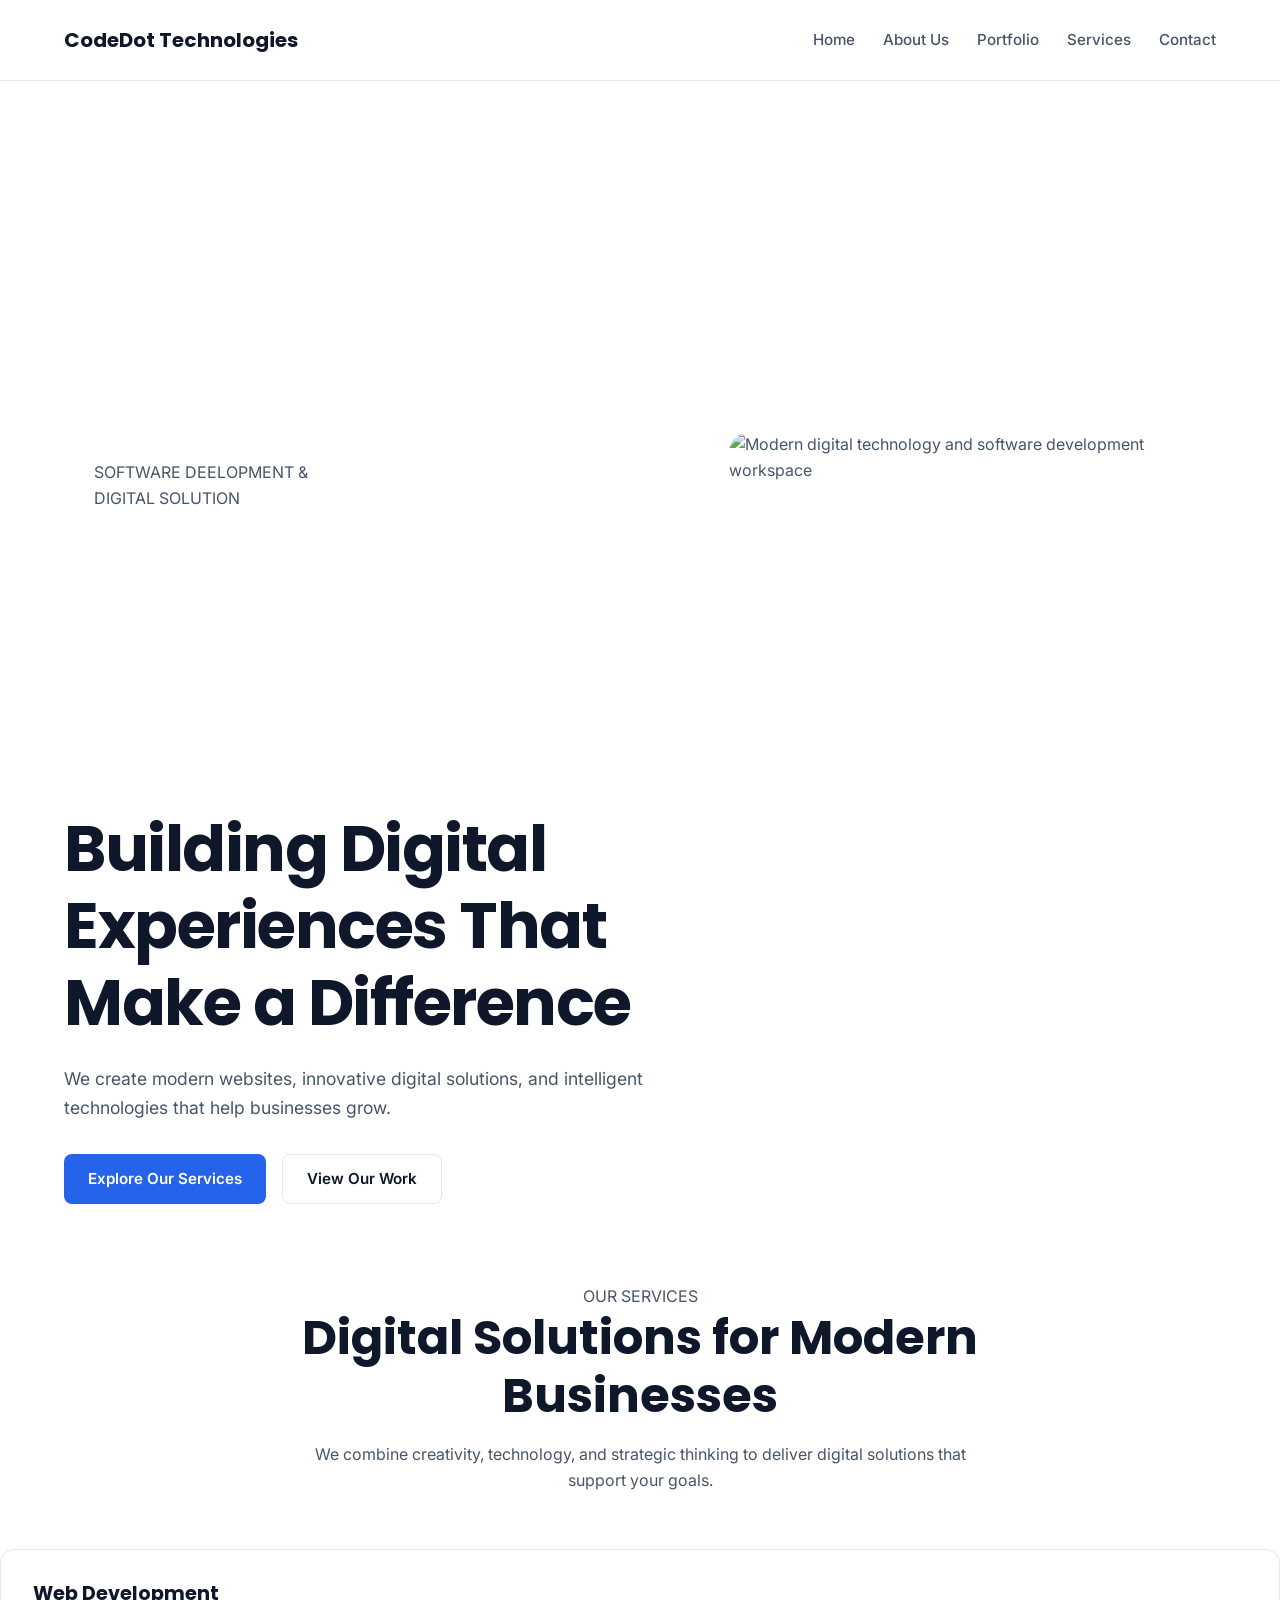
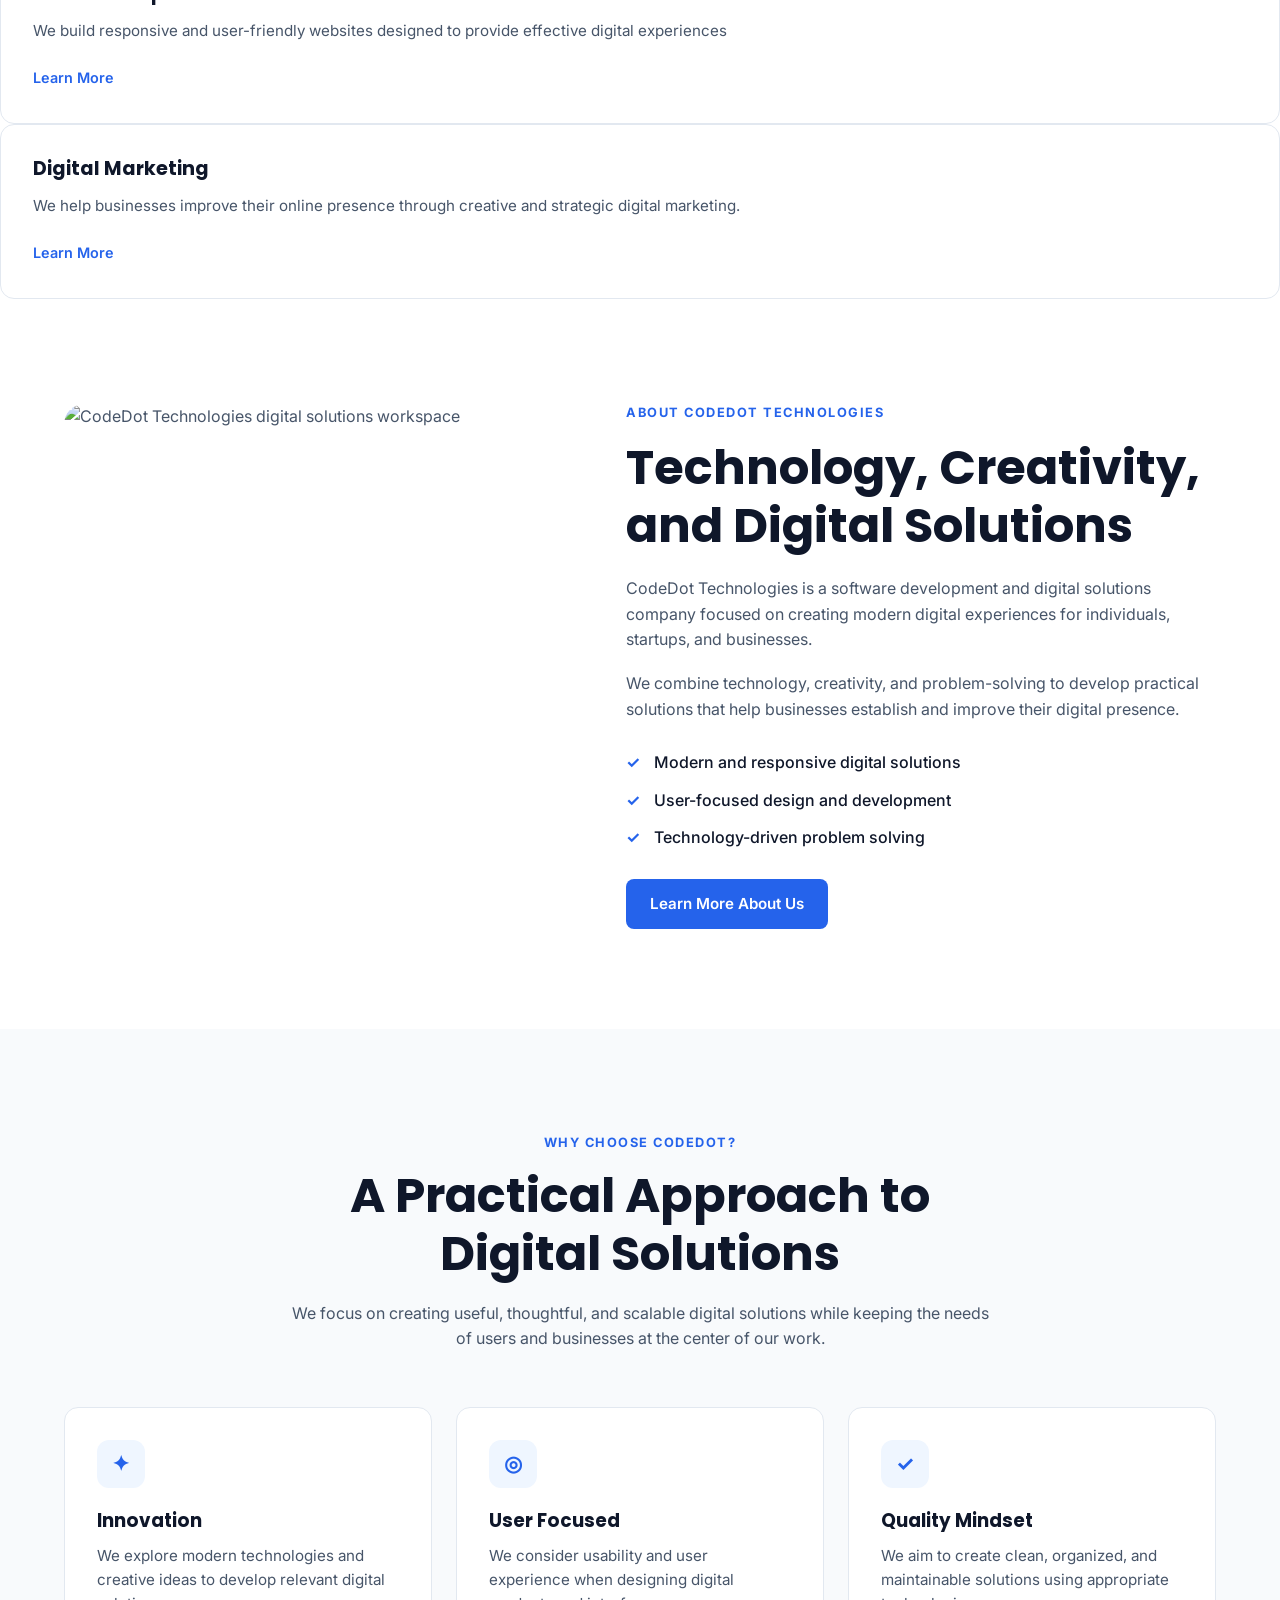
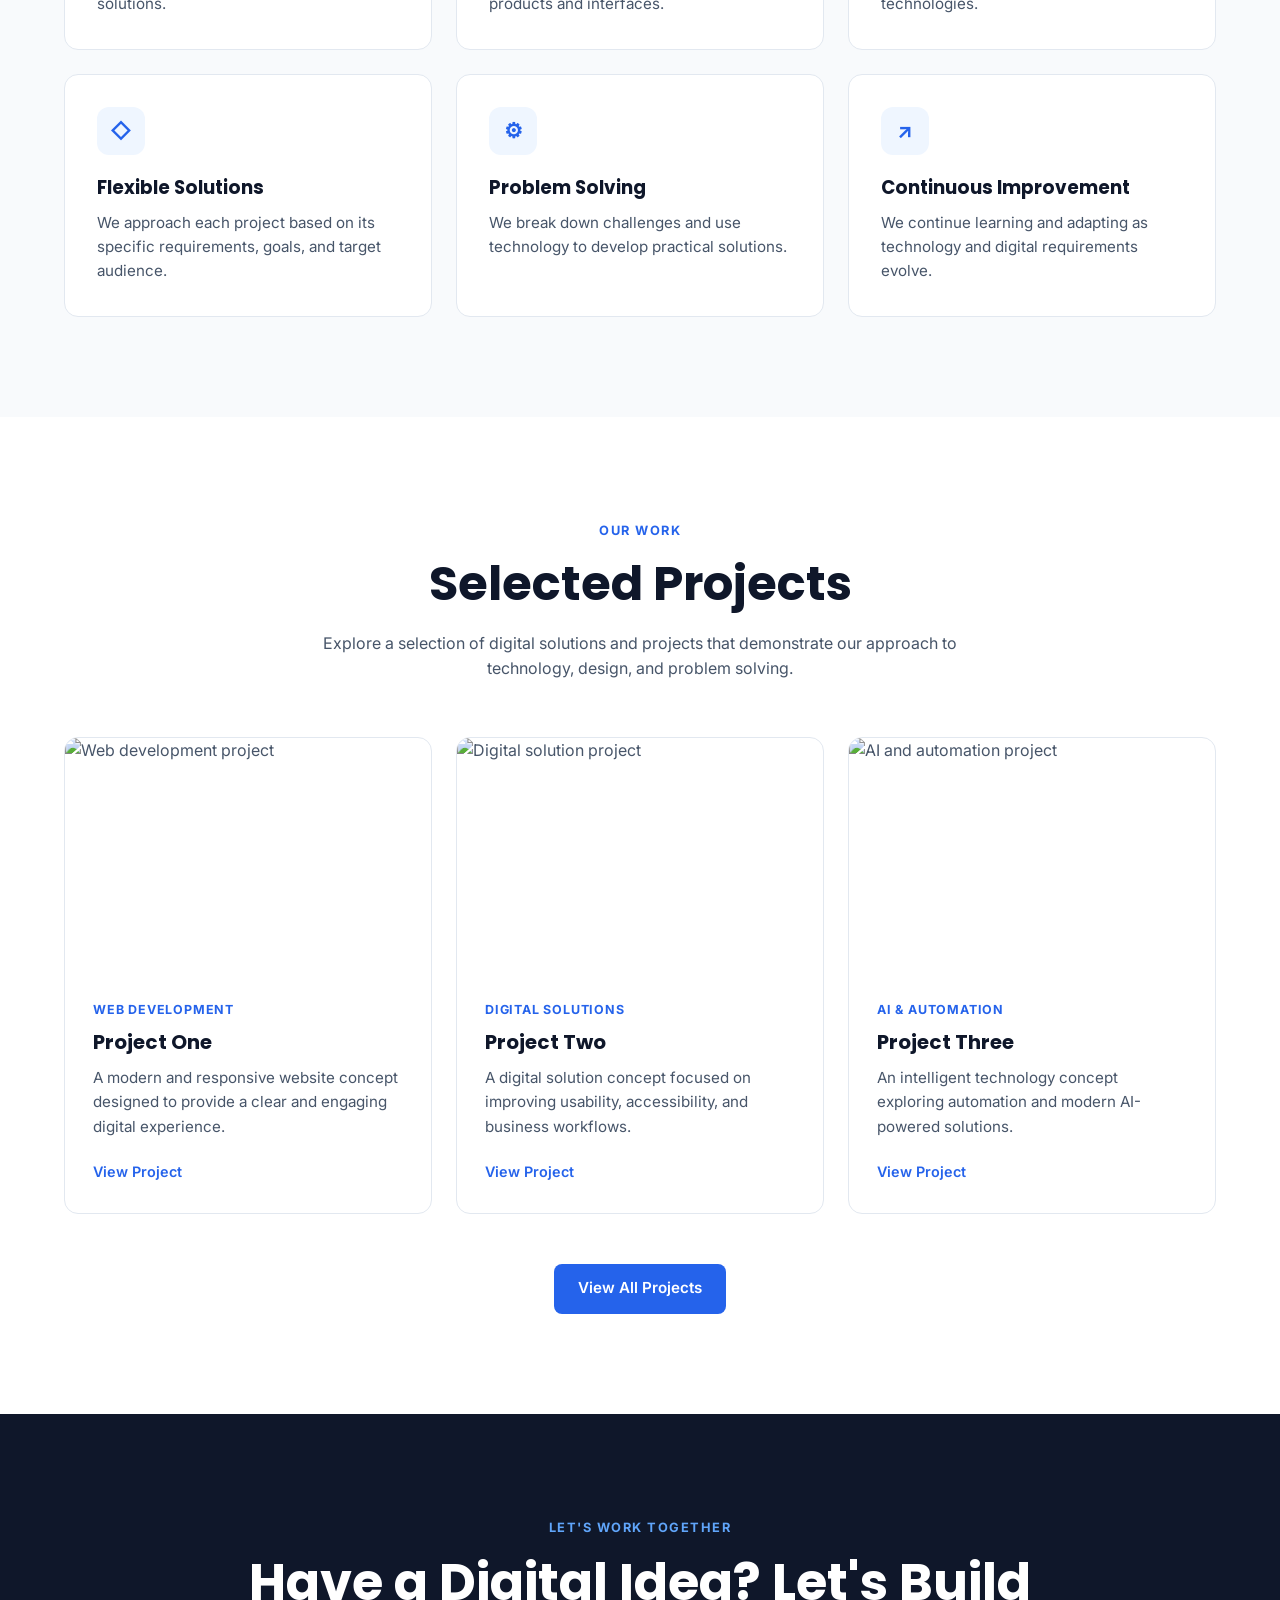
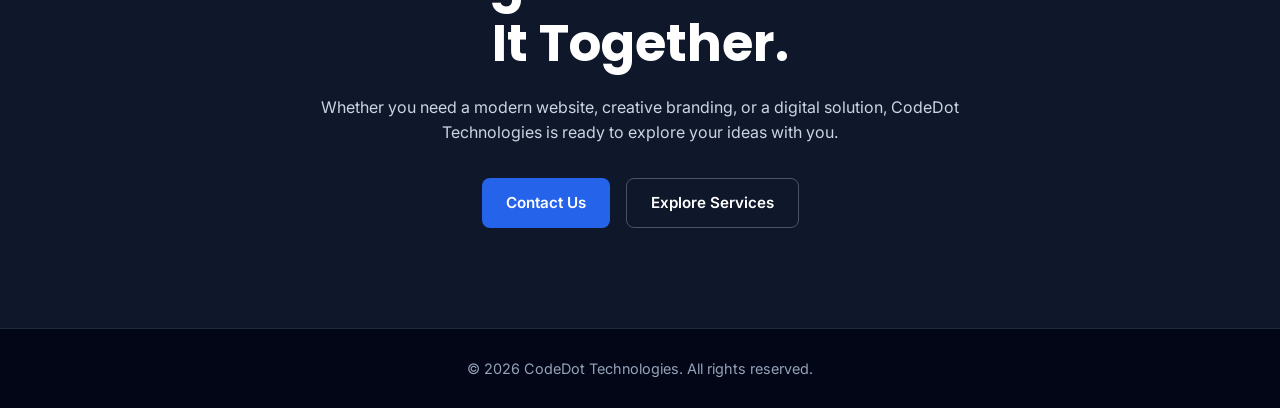
==== index.html @ c4720492 "Initial commit" ====
<!DOCTYPE html>
<html lang="en">
<head>
    <meta charset="UTF-8">
    <meta name="viewport" content="width=device-width, initial-scale=1.0">
    <title>CodeDot Technologies</title>

    <link rel="preconnect" href="https://fonts.googleapis.com">

<link rel="preconnect" href="https://fonts.gstatic.com" crossorigin>

<link
    href="https://fonts.googleapis.com/css2?family=Inter:wght@400;500;600;700&family=Poppins:wght@500;600;700;800&display=swap"
    rel="stylesheet"
>
    <link rel="stylesheet" href="style.css">
    <script src="js/javascript.js" defer></script>

</head>
<body>
    <header>
        <nav>
            <!--Company Brand-->
            <a href="index.html" class="logo">CodeDot Technologies</a>

            <!--Navigation Links-->
            <ul class="nav-links">
                <li>
                    <a href="index.html">Home</a>
                </li>
                <li>
                    <a href="about.html">About Us</a>
                </li>
                <li>
                    <a href="Portfolio.html">Portfolio</a>
                </li>
                <li>
                    <a href="services.html">Services</a>
                </li>
                <li>
                    <a href="contact.html">Contact</a>
                </li>
            </ul>

            <!--Mobile Menu Button -->
            <button
                type="button"
                class="menu-toggle"
                aria-label="open navigation menu"
                aria-expanded="false"
            >
                 ☰
            </button>
        </nav>
    </header>

    <main>
        <!-- Main content goes here -->
        <section class="hero" id="home">

            <div class="hero-content">

                <span class="hero lable">SOFTWARE DEELOPMENT & DIGITAL SOLUTION</span>

                <h1>
                    Building Digital Experiences That Make a Difference
                </h1>

                <p>
                    We create modern websites, innovative digital solutions,
                    and intelligent technologies that help businesses grow.
                </p>

                <div class="hero-buttons">
                    <a href="services.html" class="btn btn-primary"> Explore Our Services </a>
                    <a href="Portfolio.html" class="btn btn-secondary"> View Our Work </a>
                </div>

            </div>
        
            <div class="hero-image">

                <img 
                    src="images/hero-image.jpg" 
                    alt="Modern digital technology and software development workspace"
                >

            </div>

        </section>
        
        <article>

            <!--Services Preview Section-->
            <section class="service-preview" id="services">

                <div class="section-heading">

                    <span class="section-lable">
                        OUR SERVICES
                    </span>

                    <h2>
                        Digital Solutions for Modern Businesses
                    </h2>

                    <p>
                        We combine creativity, technology, and strategic thinking
                        to deliver digital solutions that support your goals.
                    </p>

                </div>

                <div class="service-grid">

                    <!--Service 1-->
                    <article class="service-card">

                        <h3>Web Development</h3>

                        <p>
                            We build responsive and user-friendly websites
                            designed to provide effective digital experiences
                        </p>

                        <a href="services.html">Learn More</a>

                    </article>

                    <!--Service 2-->
                    <article class="service-card">

                        <h3>Digital Marketing</h3>

                        <p>
                            We help businesses improve their online presence
                            through creative and strategic digital marketing.
                        </p>

                        <a href="services.html">Learn More</a>
                        
                    </article>
        </section>

        <!-- About Preview Section -->
<section class="about-preview" id="about">

    <div class="about-image">

        <img
            src="images/about-image.jpg"
            alt="CodeDot Technologies digital solutions workspace"
        >

    </div>

    <div class="about-content">

        <span class="section-label">
            ABOUT CODEDOT TECHNOLOGIES
        </span>

        <h2>
            Technology, Creativity, and Digital Solutions
        </h2>

        <p>
            CodeDot Technologies is a software development and digital
            solutions company focused on creating modern digital
            experiences for individuals, startups, and businesses.
        </p>

        <p>
            We combine technology, creativity, and problem-solving to
            develop practical solutions that help businesses establish
            and improve their digital presence.
        </p>

        <ul class="about-points">

            <li>
                Modern and responsive digital solutions
            </li>

            <li>
                User-focused design and development
            </li>

            <li>
                Technology-driven problem solving
            </li>

        </ul>

        <a href="about.html" class="btn btn-primary">
            Learn More About Us
        </a>

    </div>

</section>

<!-- Why Choose Us Section -->
<section class="why-choose-us" id="why-us">

    <div class="section-heading">

        <span class="section-label">
            WHY CHOOSE CODEDOT?
        </span>

        <h2>
            A Practical Approach to Digital Solutions
        </h2>

        <p>
            We focus on creating useful, thoughtful, and scalable
            digital solutions while keeping the needs of users and
            businesses at the center of our work.
        </p>

    </div>

    <div class="features-grid">

        <!-- Feature 1 -->
        <article class="feature-card">

            <div class="feature-icon" aria-hidden="true">
                ✦
            </div>

            <h3>
                Innovation
            </h3>

            <p>
                We explore modern technologies and creative ideas
                to develop relevant digital solutions.
            </p>

        </article>

        <!-- Feature 2 -->
        <article class="feature-card">

            <div class="feature-icon" aria-hidden="true">
                ◎
            </div>

            <h3>
                User Focused
            </h3>

            <p>
                We consider usability and user experience when
                designing digital products and interfaces.
            </p>

        </article>

        <!-- Feature 3 -->
        <article class="feature-card">

            <div class="feature-icon" aria-hidden="true">
                ✓
            </div>

            <h3>
                Quality Mindset
            </h3>

            <p>
                We aim to create clean, organized, and maintainable
                solutions using appropriate technologies.
            </p>

        </article>

        <!-- Feature 4 -->
        <article class="feature-card">

            <div class="feature-icon" aria-hidden="true">
                ◇
            </div>

            <h3>
                Flexible Solutions
            </h3>

            <p>
                We approach each project based on its specific
                requirements, goals, and target audience.
            </p>

        </article>

        <!-- Feature 5 -->
        <article class="feature-card">

            <div class="feature-icon" aria-hidden="true">
                ⚙
            </div>

            <h3>
                Problem Solving
            </h3>

            <p>
                We break down challenges and use technology to
                develop practical solutions.
            </p>

        </article>

        <!-- Feature 6 -->
        <article class="feature-card">

            <div class="feature-icon" aria-hidden="true">
                ↗
            </div>

            <h3>
                Continuous Improvement
            </h3>

            <p>
                We continue learning and adapting as technology
                and digital requirements evolve.
            </p>

        </article>

    </div>

</section>

<!-- Portfolio Preview Section -->
<section class="portfolio-preview" id="portfolio">

    <div class="section-heading">

        <span class="section-label">
            OUR WORK
        </span>

        <h2>
            Selected Projects
        </h2>

        <p>
            Explore a selection of digital solutions and projects
            that demonstrate our approach to technology, design,
            and problem solving.
        </p>

    </div>

    <div class="portfolio-grid">

        <!-- Project 1 -->
        <article class="project-card">

            <div class="project-image">

                <img
                    src="images/portfolio-1.jpg"
                    alt="Web development project"
                >

            </div>

            <div class="project-content">

                <span class="project-category">
                    Web Development
                </span>

                <h3>
                    Project One
                </h3>

                <p>
                    A modern and responsive website concept designed
                    to provide a clear and engaging digital experience.
                </p>

                <a href="portfolio.html">
                    View Project
                </a>

            </div>

        </article>


        <!-- Project 2 -->
        <article class="project-card">

            <div class="project-image">

                <img
                    src="images/portfolio-2.jpg"
                    alt="Digital solution project"
                >

            </div>

            <div class="project-content">

                <span class="project-category">
                    Digital Solutions
                </span>

                <h3>
                    Project Two
                </h3>

                <p>
                    A digital solution concept focused on improving
                    usability, accessibility, and business workflows.
                </p>

                <a href="portfolio.html">
                    View Project
                </a>

            </div>

        </article>


        <!-- Project 3 -->
        <article class="project-card">

            <div class="project-image">

                <img
                    src="images/portfolio-3.jpg"
                    alt="AI and automation project"
                >

            </div>

            <div class="project-content">

                <span class="project-category">
                    AI & Automation
                </span>

                <h3>
                    Project Three
                </h3>

                <p>
                    An intelligent technology concept exploring
                    automation and modern AI-powered solutions.
                </p>

                <a href="portfolio.html">
                    View Project
                </a>

            </div>

        </article>

    </div>


    <!-- View All Projects -->
    <div class="portfolio-action">

        <a href="portfolio.html" class="btn btn-primary">
            View All Projects
        </a>

    </div>

</section>

<!-- Final Call-to-Action Section -->
<section class="final-cta" id="contact-cta">

    <div class="cta-content">

        <span class="section-label">
            LET'S WORK TOGETHER
        </span>

        <h2>
            Have a Digital Idea? Let's Build It Together.
        </h2>

        <p>
            Whether you need a modern website, creative branding,
            or a digital solution, CodeDot Technologies is ready
            to explore your ideas with you.
        </p>

        <div class="cta-buttons">

            <a href="contact.html" class="btn btn-primary">
                Contact Us
            </a>

            <a href="services.html" class="btn btn-secondary">
                Explore Services
            </a>

        </div>

    </div>

</section>
    </main>

        <!-- Scroll to Top Button -->
<button
    type="button"
    class="scroll-top"
    aria-label="Scroll to top"
>
    ↑
</button>

    <footer>
        <p>&copy; 2026 CodeDot Technologies. All rights reserved.</p>
    </footer>
</body>
</html>
---- style.css ----
/* ========================================
   CSS RESET
======================================== */

* {
    margin: 0;
    padding: 0;
    box-sizing: border-box;
}


/* ========================================
   ROOT VARIABLES
======================================== */

:root {
    --color-primary: #2563eb;
    --color-primary-dark: #1d4ed8;

    --color-heading: #0f172a;
    --color-text: #475569;
    --color-light-text: #64748b;

    --color-background: #ffffff;
    --color-section: #f8fafc;
    --color-border: #e2e8f0;

    --font-heading: "Poppins", sans-serif;
    --font-body: "Inter", sans-serif;
}


/* ========================================
   GLOBAL HTML SETTINGS
======================================== */

html {
    scroll-behavior: smooth;
}


/* ========================================
   BODY
======================================== */

body {
    font-family: var(--font-body);
    font-size: 16px;
    line-height: 1.6;
    color: var(--color-text);
    background-color: var(--color-background);
}


/* ========================================
   HEADINGS
======================================== */

h1,
h2,
h3,
h4,
h5,
h6 {
    font-family: var(--font-heading);
    color: var(--color-heading);
    line-height: 1.2;
}


/* ========================================
   LINKS
======================================== */

a {
    color: inherit;
    text-decoration: none;
}


/* ========================================
   IMAGES
======================================== */

img {
    display: block;
    max-width: 100%;
}


/* ========================================
   BUTTON RESET
======================================== */

button,
input,
textarea,
select {
    font: inherit;
}

/* ========================================
   CONTAINER
======================================== */

.container {
    width: min(90%, 1200px);
    margin: 0 auto;
}

/* ========================================
   HEADER
======================================== */

header {
    background-color: var(--color-background);
    border-bottom: 1px solid var(--color-border);
    position: sticky;
    top: 0;
    z-index: 1000;
}


/* ========================================
   NAVIGATION
======================================== */

nav {
    width: min(90%, 1200px);
    min-height: 80px;
    margin: 0 auto;

    display: flex;
    align-items: center;
    justify-content: space-between;
    gap: 30px;
}


/* ========================================
   LOGO
======================================== */

.logo {
    color: var(--color-heading);
    font-family: var(--font-heading);
    font-size: 1.25rem;
    font-weight: 700;
    white-space: nowrap;
}


/* ========================================
   NAVIGATION LINKS
======================================== */

.nav-links {
    display: flex;
    align-items: center;
    gap: 28px;

    list-style: none;
}


.nav-links a {
    color: var(--color-text);
    font-size: 0.95rem;
    font-weight: 500;

    transition:
        color 0.3s ease;
}


.nav-links a:hover {
    color: var(--color-primary);
}


/* ========================================
   MENU TOGGLE
======================================== */

.menu-toggle {
    display: none;

    border: none;
    background: transparent;
    color: var(--color-heading);

    font-size: 1.6rem;
    cursor: pointer;
}

/* ========================================
   HERO SECTION
======================================== */

.hero {
    width: min(90%, 1200px);
    min-height: 650px;
    margin: 0 auto;

    display: grid;
    grid-template-columns: 1.1fr 0.9fr;
    align-items: center;
    gap: 70px;

    padding: 80px 0;
}


/* ========================================
   HERO CONTENT
======================================== */

.hero-content {
    max-width: 650px;
}


.hero-label {
    display: inline-block;

    margin-bottom: 20px;

    color: var(--color-primary);
    font-size: 0.8rem;
    font-weight: 700;
    letter-spacing: 1.5px;
}


/* ========================================
   HERO HEADING
======================================== */

.hero h1 {
    margin-bottom: 24px;

    font-size: clamp(2.5rem, 5vw, 4.5rem);
    font-weight: 700;
    letter-spacing: -1.5px;
}


/* ========================================
   HERO DESCRIPTION
======================================== */

.hero-content > p {
    max-width: 580px;
    margin-bottom: 32px;

    color: var(--color-text);
    font-size: 1.1rem;
}


/* ========================================
   HERO BUTTONS
======================================== */

.hero-buttons {
    display: flex;
    align-items: center;
    gap: 16px;
    flex-wrap: wrap;
}


/* ========================================
   BUTTON BASE
======================================== */

.btn {
    display: inline-flex;
    align-items: center;
    justify-content: center;

    min-height: 50px;
    padding: 0 24px;

    border-radius: 8px;

    font-size: 0.95rem;
    font-weight: 600;

    transition:
        transform 0.3s ease,
        background-color 0.3s ease,
        color 0.3s ease,
        border-color 0.3s ease;
}


/* ========================================
   PRIMARY BUTTON
======================================== */

.btn-primary {
    background-color: var(--color-primary);
    color: #ffffff;
}


.btn-primary:hover {
    background-color: var(--color-primary-dark);
    transform: translateY(-2px);
}


/* ========================================
   SECONDARY BUTTON
======================================== */

.btn-secondary {
    background-color: transparent;
    color: var(--color-heading);

    border: 1px solid var(--color-border);
}


.btn-secondary:hover {
    color: var(--color-primary);
    border-color: var(--color-primary);

    transform: translateY(-2px);
}


/* ========================================
   HERO IMAGE
======================================== */

.hero-image {
    width: 100%;
    overflow: hidden;
    border-radius: 20px;
}


.hero-image img {
    width: 100%;
    height: 500px;

    object-fit: cover;

    border-radius: 20px;

    transition: transform 0.5s ease;
}


.hero-image:hover img {
    transform: scale(1.03);
}

/* ========================================
   SERVICES PREVIEW
======================================== */

.services-preview {
    padding: 100px 0;
    background-color: var(--color-section);
}


/* ========================================
   SECTION HEADING
======================================== */

.section-heading {
    max-width: 700px;
    margin: 0 auto 55px;

    text-align: center;
}


.section-label {
    display: inline-block;

    margin-bottom: 14px;

    color: var(--color-primary);
    font-size: 0.8rem;
    font-weight: 700;
    letter-spacing: 1.5px;
}


.section-heading h2 {
    margin-bottom: 18px;

    font-size: clamp(2rem, 4vw, 3rem);
    font-weight: 700;
}


.section-heading p {
    color: var(--color-text);
    font-size: 1rem;
}


/* ========================================
   SERVICES GRID
======================================== */

.services-grid {
    width: min(90%, 1200px);
    margin: 0 auto;

    display: grid;
    grid-template-columns: repeat(3, 1fr);
    gap: 24px;
}


/* ========================================
   SERVICE CARD
======================================== */

.service-card {
    padding: 32px;

    background-color: var(--color-background);
    border: 1px solid var(--color-border);
    border-radius: 14px;

    transition:
        transform 0.3s ease,
        box-shadow 0.3s ease,
        border-color 0.3s ease;
}


.service-card:hover {
    transform: translateY(-6px);

    border-color: rgba(37, 99, 235, 0.3);

    box-shadow:
        0 15px 35px rgba(15, 23, 42, 0.08);
}


/* ========================================
   SERVICE CARD CONTENT
======================================== */

.service-card h3 {
    margin-bottom: 14px;

    font-size: 1.2rem;
}


.service-card p {
    margin-bottom: 22px;

    color: var(--color-text);
    font-size: 0.95rem;
}


.service-card a {
    color: var(--color-primary);

    font-size: 0.9rem;
    font-weight: 600;

    transition: color 0.3s ease;
}


.service-card a:hover {
    color: var(--color-primary-dark);
}

/* ========================================
   ABOUT PREVIEW
======================================== */

.about-preview {
    width: min(90%, 1200px);
    margin: 0 auto;

    padding: 100px 0;

    display: grid;
    grid-template-columns: 0.9fr 1.1fr;
    align-items: center;
    gap: 80px;
}


/* ========================================
   ABOUT IMAGE
======================================== */

.about-image {
    overflow: hidden;
    border-radius: 20px;
}


.about-image img {
    width: 100%;
    height: 520px;

    object-fit: cover;
    border-radius: 20px;

    transition: transform 0.5s ease;
}


.about-image:hover img {
    transform: scale(1.03);
}


/* ========================================
   ABOUT CONTENT
======================================== */

.about-content {
    max-width: 600px;
}


.about-content .section-label {
    margin-bottom: 16px;
}


.about-content h2 {
    margin-bottom: 22px;

    font-size: clamp(2rem, 4vw, 3rem);
}


.about-content p {
    margin-bottom: 18px;

    color: var(--color-text);
}


/* ========================================
   ABOUT POINTS
======================================== */

.about-points {
    margin: 28px 0;

    padding: 0;

    list-style: none;
}


.about-points li {
    position: relative;

    margin-bottom: 12px;
    padding-left: 28px;

    color: var(--color-heading);
    font-weight: 500;
}


.about-points li::before {
    content: "✓";

    position: absolute;
    left: 0;
    top: 0;

    color: var(--color-primary);
    font-weight: 700;
}

/* ========================================
   WHY CHOOSE US
======================================== */

.why-choose-us {
    padding: 100px 0;
    background-color: var(--color-section);
}


/* ========================================
   FEATURES GRID
======================================== */

.features-grid {
    width: min(90%, 1200px);
    margin: 0 auto;

    display: grid;
    grid-template-columns: repeat(3, 1fr);
    gap: 24px;
}


/* ========================================
   FEATURE CARD
======================================== */

.feature-card {
    padding: 32px;

    background-color: var(--color-background);
    border: 1px solid var(--color-border);
    border-radius: 14px;

    transition:
        transform 0.3s ease,
        box-shadow 0.3s ease,
        border-color 0.3s ease;
}


.feature-card:hover {
    transform: translateY(-6px);

    border-color: rgba(37, 99, 235, 0.3);

    box-shadow:
        0 15px 35px rgba(15, 23, 42, 0.08);
}


/* ========================================
   FEATURE ICON
======================================== */

.feature-icon {
    width: 48px;
    height: 48px;
    margin-bottom: 22px;

    display: flex;
    align-items: center;
    justify-content: center;

    background-color: #eff6ff;
    color: var(--color-primary);

    border-radius: 12px;

    font-size: 1.3rem;
    font-weight: 700;
}


/* ========================================
   FEATURE CONTENT
======================================== */

.feature-card h3 {
    margin-bottom: 12px;

    font-size: 1.15rem;
}


.feature-card p {
    color: var(--color-text);
    font-size: 0.95rem;
}

/* ========================================
   PORTFOLIO PREVIEW
======================================== */

.portfolio-preview {
    padding: 100px 0;
}


/* ========================================
   PORTFOLIO GRID
======================================== */

.portfolio-grid {
    width: min(90%, 1200px);
    margin: 0 auto;

    display: grid;
    grid-template-columns: repeat(3, 1fr);
    gap: 24px;
}


/* ========================================
   PROJECT CARD
======================================== */

.project-card {
    overflow: hidden;

    background-color: var(--color-background);
    border: 1px solid var(--color-border);
    border-radius: 14px;

    transition:
        transform 0.3s ease,
        box-shadow 0.3s ease;
}


.project-card:hover {
    transform: translateY(-6px);

    box-shadow:
        0 15px 35px rgba(15, 23, 42, 0.08);
}


/* ========================================
   PROJECT IMAGE
======================================== */

.project-image {
    overflow: hidden;
}


.project-image img {
    width: 100%;
    height: 230px;

    object-fit: cover;

    transition: transform 0.5s ease;
}


.project-card:hover .project-image img {
    transform: scale(1.04);
}


/* ========================================
   PROJECT CONTENT
======================================== */

.project-content {
    padding: 28px;
}


.project-category {
    display: inline-block;

    margin-bottom: 10px;

    color: var(--color-primary);

    font-size: 0.78rem;
    font-weight: 700;
    letter-spacing: 0.8px;
    text-transform: uppercase;
}


.project-content h3 {
    margin-bottom: 12px;

    font-size: 1.25rem;
}


.project-content p {
    margin-bottom: 20px;

    color: var(--color-text);
    font-size: 0.95rem;
}


.project-content a {
    color: var(--color-primary);

    font-size: 0.9rem;
    font-weight: 600;

    transition: color 0.3s ease;
}


.project-content a:hover {
    color: var(--color-primary-dark);
}


/* ========================================
   PORTFOLIO ACTION
======================================== */

.portfolio-action {
    margin-top: 50px;

    display: flex;
    justify-content: center;
}

/* ========================================
   FINAL CTA
======================================== */

.final-cta {
    padding: 100px 20px;

    background-color: var(--color-heading);
    color: #ffffff;

    text-align: center;
}


/* ========================================
   CTA CONTENT
======================================== */

.cta-content {
    width: min(100%, 800px);
    margin: 0 auto;
}


.final-cta .section-label {
    color: #60a5fa;
}


.final-cta h2 {
    margin-bottom: 20px;

    color: #ffffff;

    font-size: clamp(2rem, 4vw, 3.2rem);
}


.final-cta p {
    max-width: 650px;
    margin: 0 auto 32px;

    color: #cbd5e1;
    font-size: 1rem;
}


/* ========================================
   CTA BUTTONS
======================================== */

.cta-buttons {
    display: flex;
    justify-content: center;
    align-items: center;
    gap: 16px;

    flex-wrap: wrap;
}


/* ========================================
   CTA SECONDARY BUTTON
======================================== */

.final-cta .btn-secondary {
    color: #ffffff;
    border-color: #475569;
}


.final-cta .btn-secondary:hover {
    color: #ffffff;
    border-color: #60a5fa;
    background-color: rgba(255, 255, 255, 0.05);
}

/* ========================================
   FOOTER
======================================== */

footer {
    padding: 28px 20px;

    background-color: #020617;
    color: #94a3b8;

    text-align: center;

    border-top: 1px solid #1e293b;
}


footer p {
    font-size: 0.9rem;
}

/* ========================================
   GLOBAL POLISH
======================================== */

body {
    overflow-x: hidden;
}


/* ========================================
   KEYBOARD FOCUS
======================================== */

a:focus-visible,
button:focus-visible,
input:focus-visible,
textarea:focus-visible,
select:focus-visible {
    outline: 3px solid rgba(37, 99, 235, 0.4);
    outline-offset: 4px;
}


/* ========================================
   TEXT SELECTION
======================================== */

::selection {
    background-color: var(--color-primary);
    color: #ffffff;
}


/* ========================================
   BUTTON CURSOR
======================================== */

.btn,
button {
    cursor: pointer;
}


/* ========================================
   REDUCE MOTION
======================================== */

@media (prefers-reduced-motion: reduce) {

    html {
        scroll-behavior: auto;
    }

    *,
    *::before,
    *::after {
        transition-duration: 0.01ms !important;
        animation-duration: 0.01ms !important;
        animation-iteration-count: 1 !important;
    }

}

/* ========================================
   TABLET RESPONSIVE DESIGN
   768px - 1024px
======================================== */

@media (max-width: 1024px) {

    /* ====================================
       HERO
    ==================================== */

    .hero {
        gap: 40px;
        padding: 70px 0;
    }

    .hero h1 {
        font-size: clamp(2.3rem, 5vw, 3.5rem);
    }

    .hero-image img {
        height: 420px;
    }


    /* ====================================
       ABOUT
    ==================================== */

    .about-preview {
        gap: 50px;
        padding: 80px 0;
    }

    .about-image img {
        height: 450px;
    }


    /* ====================================
       SERVICES
    ==================================== */

    .services-preview {
        padding: 80px 0;
    }

    .services-grid {
        gap: 20px;
    }


    /* ====================================
       WHY CHOOSE US
    ==================================== */

    .why-choose-us {
        padding: 80px 0;
    }

    .features-grid {
        gap: 20px;
    }


    /* ====================================
       PORTFOLIO
    ==================================== */

    .portfolio-preview {
        padding: 80px 0;
    }

    .portfolio-grid {
        gap: 20px;
    }


    /* ====================================
       CTA
    ==================================== */

    .final-cta {
        padding: 80px 20px;
    }

}

/* ========================================
   TABLET GRID ADJUSTMENTS
   768px - 900px
======================================== */

@media (max-width: 900px) {

    /* ====================================
       SERVICES
    ==================================== */

    .services-grid {
        grid-template-columns: repeat(2, 1fr);
    }


    /* ====================================
       WHY CHOOSE US
    ==================================== */

    .features-grid {
        grid-template-columns: repeat(2, 1fr);
    }


    /* ====================================
       PORTFOLIO
    ==================================== */

    .portfolio-grid {
        grid-template-columns: repeat(2, 1fr);
    }

}


/* ========================================
   MOBILE NAVIGATION
   Below 768px
======================================== */

@media (max-width: 767px) {

    /* ====================================
       NAVIGATION
    ==================================== */

    nav {
        min-height: 70px;
        position: relative;
    }


    /* ====================================
       MENU BUTTON
    ==================================== */

    .menu-toggle {
        display: block;
    }


    /* ====================================
       NAVIGATION LINKS
    ==================================== */

    .nav-links{
        display: none;

        position: absolute;
        top: 70px;
        left: 0;
        right: 0;

        flex-direction: column;
        align-items: stretch;

        gap: 0;

        padding: 10px 0;

        background-color: var(--color-background);
        border-top: 1px solid var(--color-border);
        border-bottom: 1px solid var(--color-border);

        box-shadow: 0 10px 25px rgba(15, 23, 42, 0.08);
    }

    .nav-links.active {
        display: flex;
    }


    /* ====================================
       NAVIGATION LINKS
    ==================================== */

    .nav-links li {
        width: 100%;
    }


    .nav-links a {
        display: block;

        padding: 14px 5%;

        font-size: 1rem;
    }


    .nav-links a:hover {
        background-color: var(--color-section);
    }

}

/* ========================================
   MOBILE LAYOUT
   320px - 767px
======================================== */

@media (max-width: 767px) {

    /* ====================================
       GENERAL SECTION SPACING
    ==================================== */

    .services-preview,
    .why-choose-us,
    .portfolio-preview {
        padding: 70px 0;
    }


    /* ====================================
       HERO
    ==================================== */

    .hero {
        width: 90%;
        min-height: auto;

        grid-template-columns: 1fr;
        gap: 40px;

        padding: 60px 0;
    }


    .hero h1 {
        font-size: clamp(2.2rem, 10vw, 3rem);
        letter-spacing: -1px;
    }


    .hero-content > p {
        font-size: 1rem;
    }


    .hero-image {
        order: 2;
    }


    .hero-image img {
        height: 350px;
    }


    /* ====================================
       HERO BUTTONS
    ==================================== */

    .hero-buttons {
        align-items: stretch;
        flex-direction: column;
    }


    .hero-buttons .btn {
        width: 100%;
    }


    /* ====================================
       SECTION HEADINGS
    ==================================== */

    .section-heading {
        width: 90%;
        margin-bottom: 40px;
    }


    .section-heading h2 {
        font-size: clamp(1.9rem, 8vw, 2.5rem);
    }


    /* ====================================
       SERVICES
    ==================================== */

    .services-grid {
        width: 90%;
        grid-template-columns: 1fr;
        gap: 18px;
    }


    .service-card {
        padding: 28px;
    }


    /* ====================================
       ABOUT
    ==================================== */

    .about-preview {
        width: 90%;

        grid-template-columns: 1fr;
        gap: 40px;

        padding: 70px 0;
    }


    .about-image {
        order: 1;
    }


    .about-content {
        order: 2;
    }


    .about-image img {
        height: 350px;
    }


    .about-content h2 {
        font-size: clamp(1.9rem, 8vw, 2.5rem);
    }


    /* ====================================
       WHY CHOOSE US
    ==================================== */

    .features-grid {
        width: 90%;
        grid-template-columns: 1fr;
        gap: 18px;
    }


    /* ====================================
       PORTFOLIO
    ==================================== */

    .portfolio-grid {
        width: 90%;
        grid-template-columns: 1fr;
        gap: 20px;
    }


    .project-image img {
        height: 240px;
    }


    /* ====================================
       CTA
    ==================================== */

    .final-cta {
        padding: 70px 20px;
    }


    .cta-buttons {
        flex-direction: column;
        align-items: stretch;
    }


    .cta-buttons .btn {
        width: 100%;
    }

}


/* =========================================
   Small Phone Refinements
   ========================================= */

@media (max-width: 375px) {

    .logo {
        font-size: 1.1rem;
    }

    .hero {
        gap: 30px;
        padding: 50px 0;
    }

    .hero h1 {
        font-size: 2.2rem;
    }

    .hero-label {
        font-size: 0.72rem;
        letter-spacing: 1.2px;
    }

    .hero-image img {
        height: 280px;
    }

    .section-heading {
        margin-bottom: 32px;
    }

    .section-heading h2 {
        font-size: 1.9rem;
    }

    .service-card,
    .feature-card {
        padding: 24px;
    }

    .about-preview {
        padding: 60px 0;
    }

    .about-image img {
        height: 280px;
    }

    .about-points {
        margin: 24px 0;
    }

    .project-content {
        padding: 24px;
    }

    .project-image img {
        height: 210px;
    }

    .final-cta {
        padding: 60px 20px;
    }

    .final-cta h2 {
        font-size: 2rem;
    }

}

/* =========================================
   Scroll-to-Top Button
   ========================================= */

.scroll-top {
    position: fixed;
    right: 24px;
    bottom: 24px;

    width: 46px;
    height: 46px;

    display: flex;
    align-items: center;
    justify-content: center;

    border: none;
    border-radius: 50%;

    background-color: var(--color-primary);
    color: #ffffff;

    font-size: 1.3rem;
    font-weight: 700;

    cursor: pointer;

    opacity: 0;
    visibility: hidden;
    transform: translateY(15px);

    transition:
        opacity 0.3s ease,
        visibility 0.3s ease,
        transform 0.3s ease,
        background-color 0.3s ease;

    z-index: 999;
}

.scroll-top:hover {
    background-color: var(--color-primary-dark);
}

.scroll-top.show {
    opacity: 1;
    visibility: visible;
    transform: translateY(0);
}
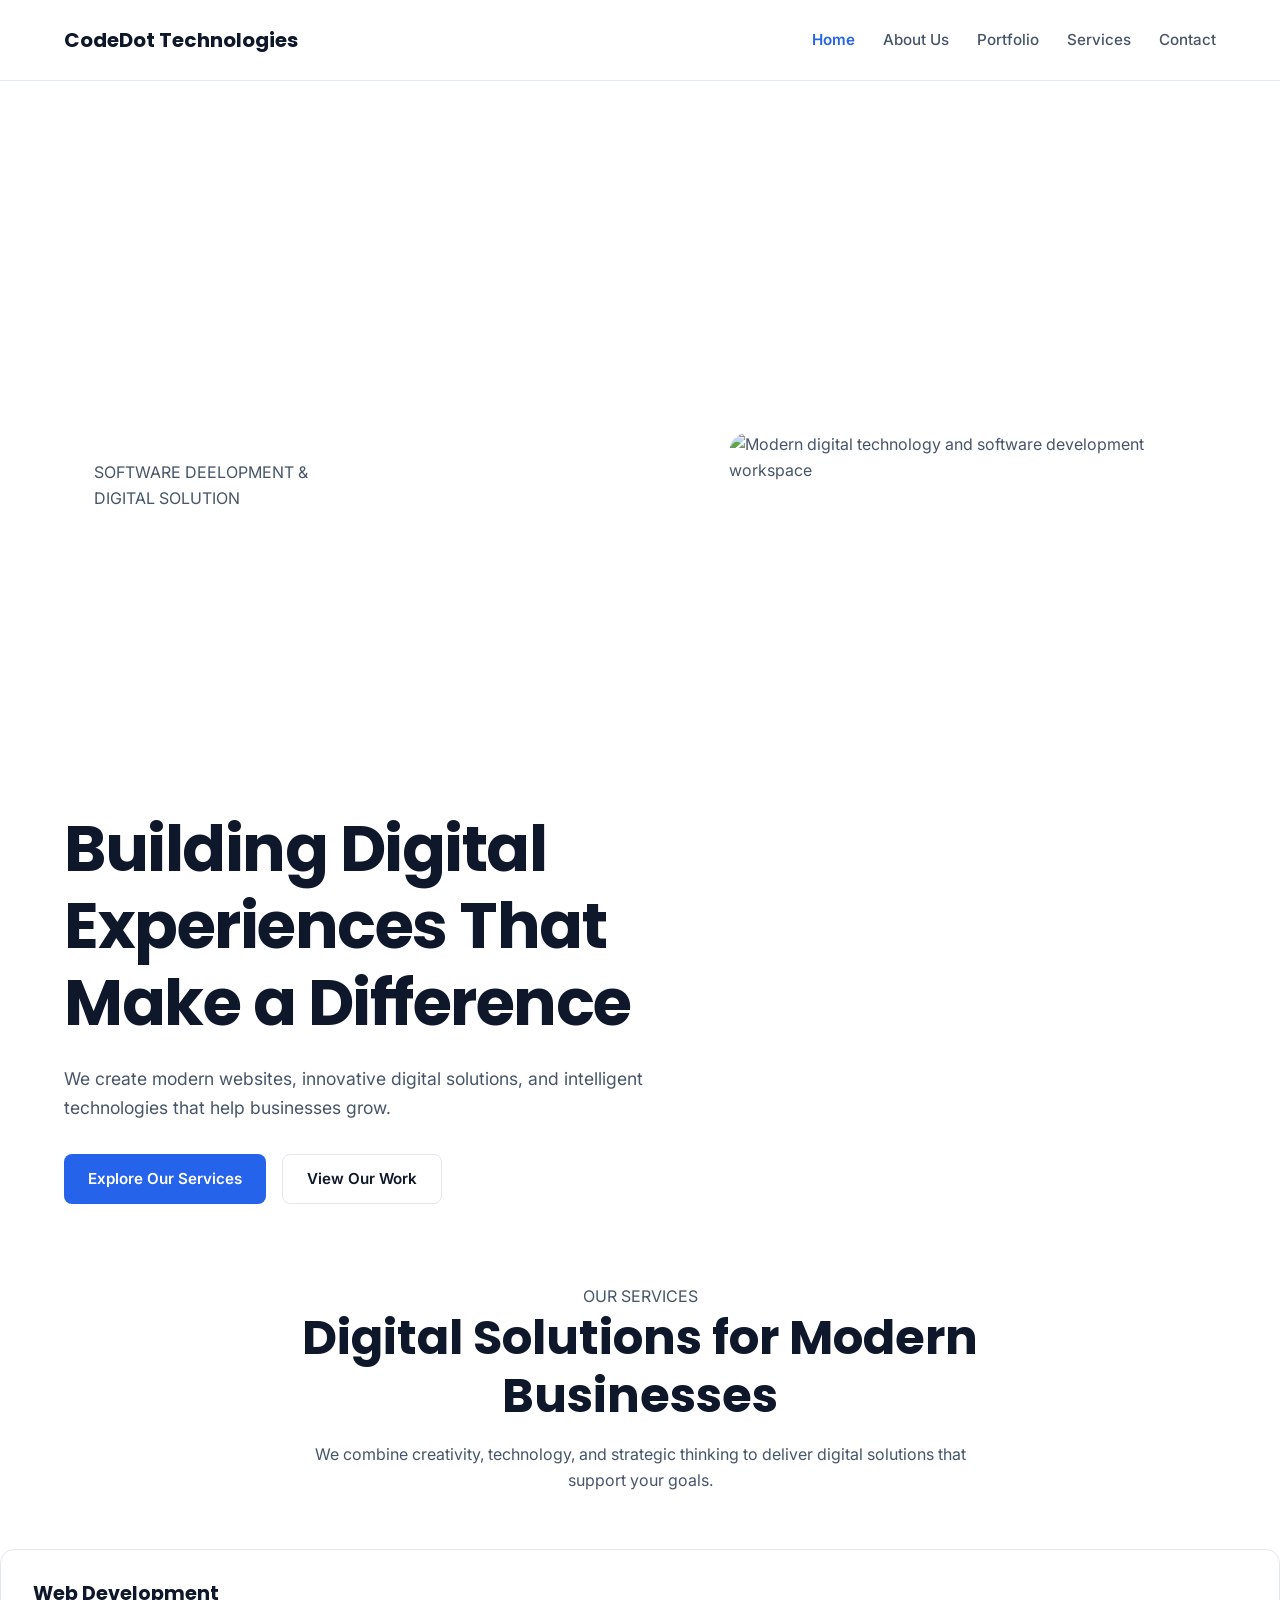
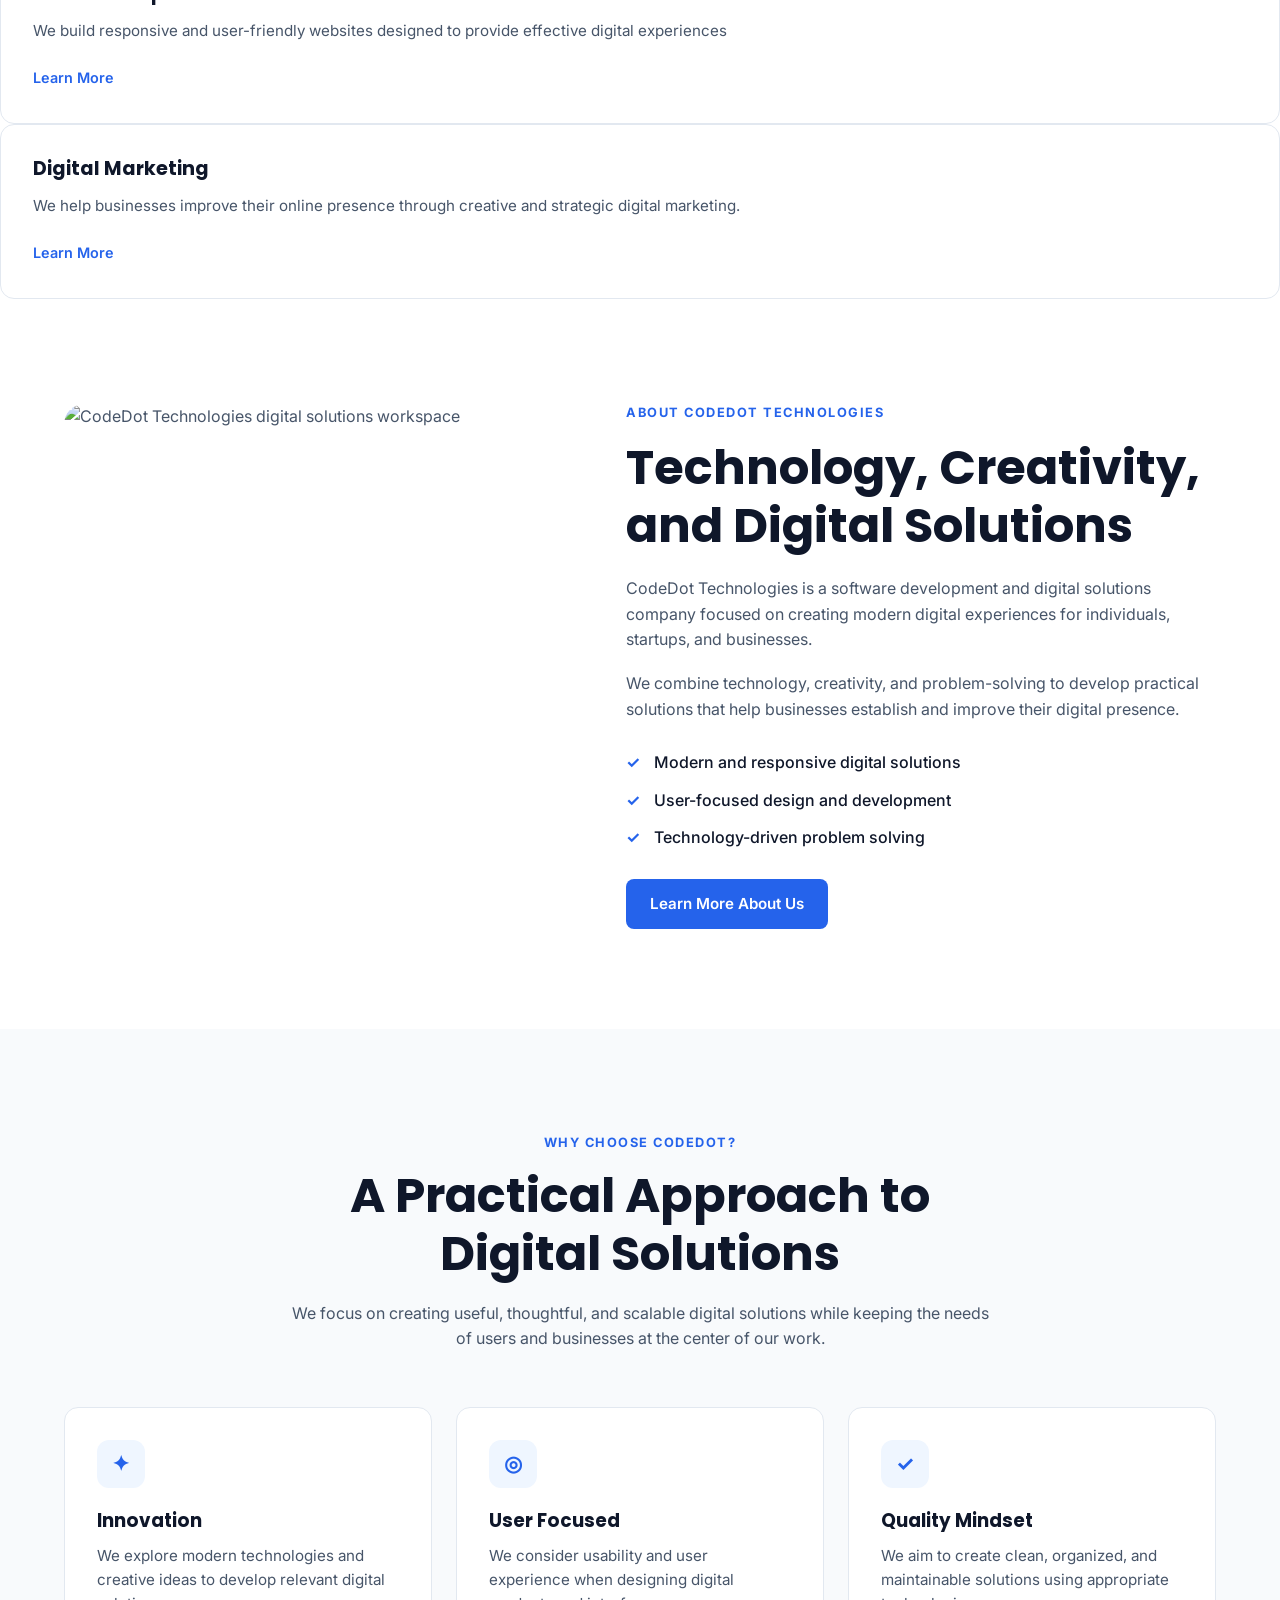
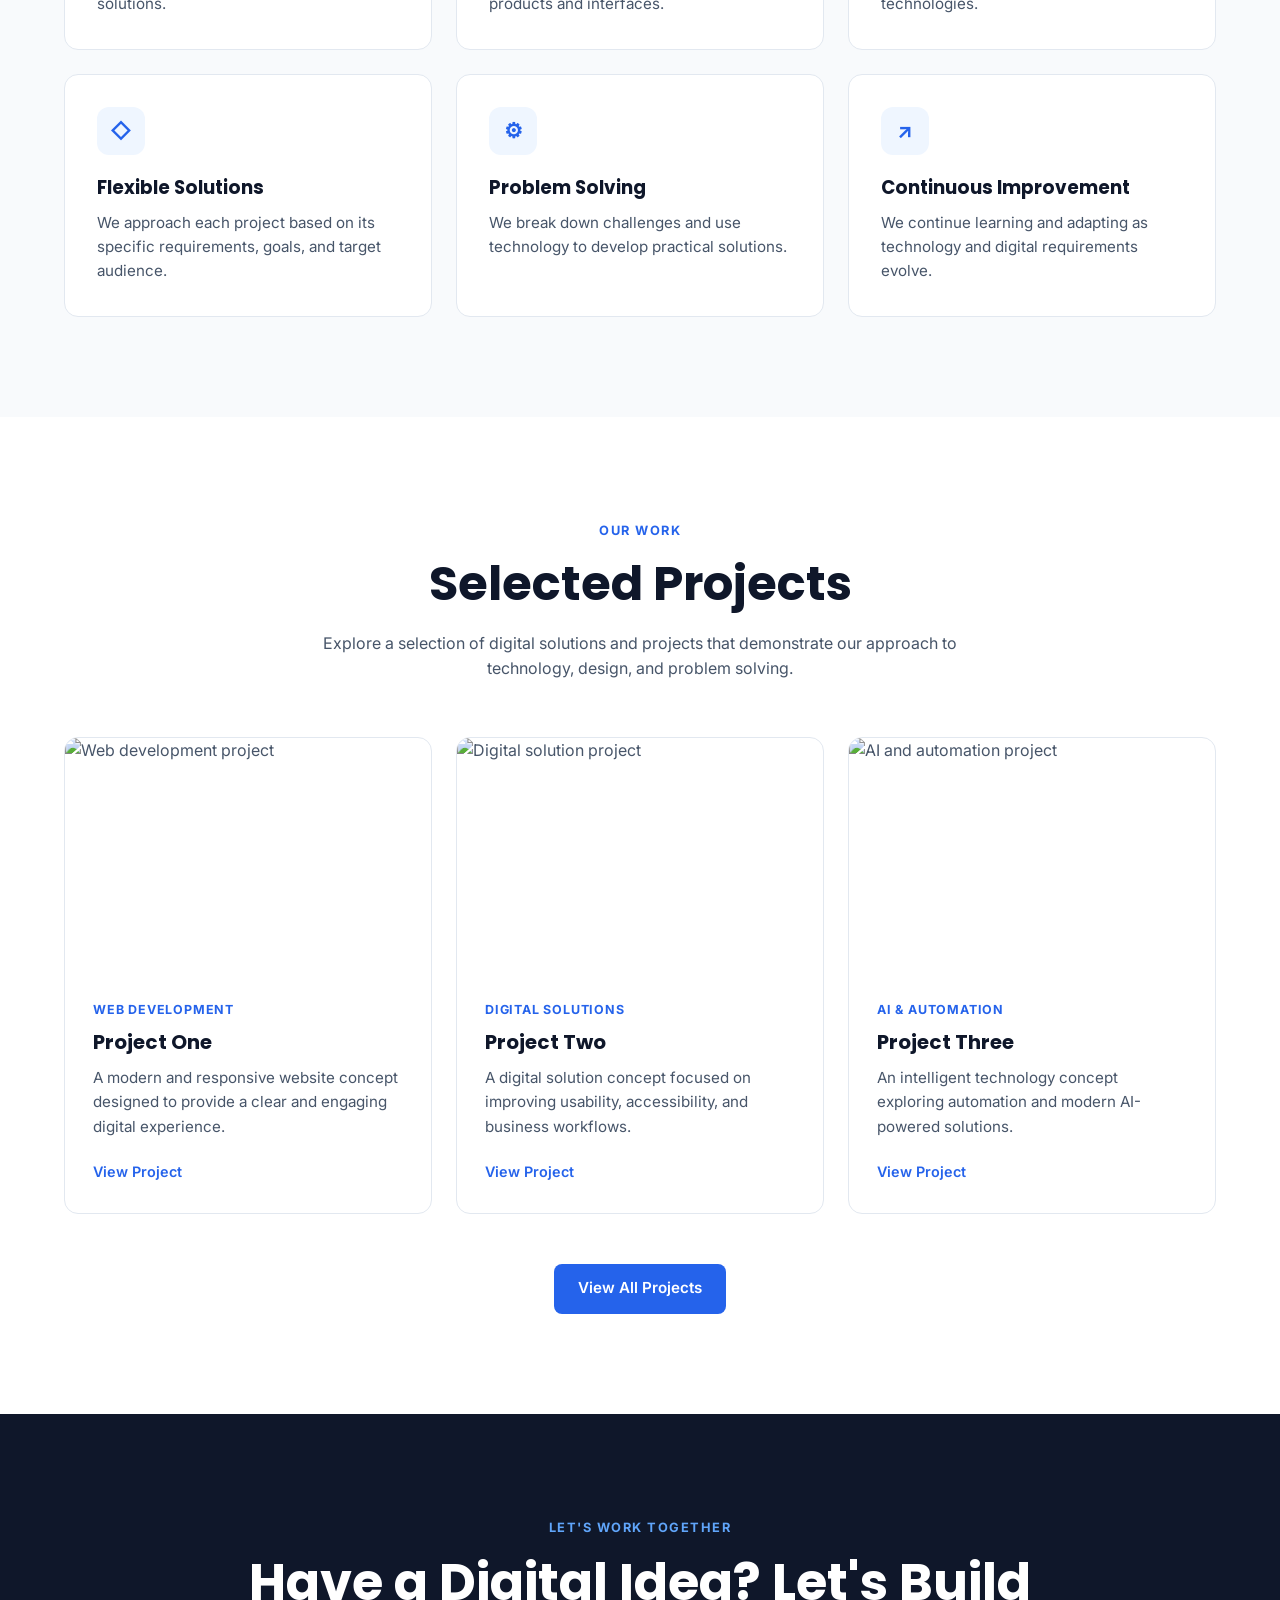
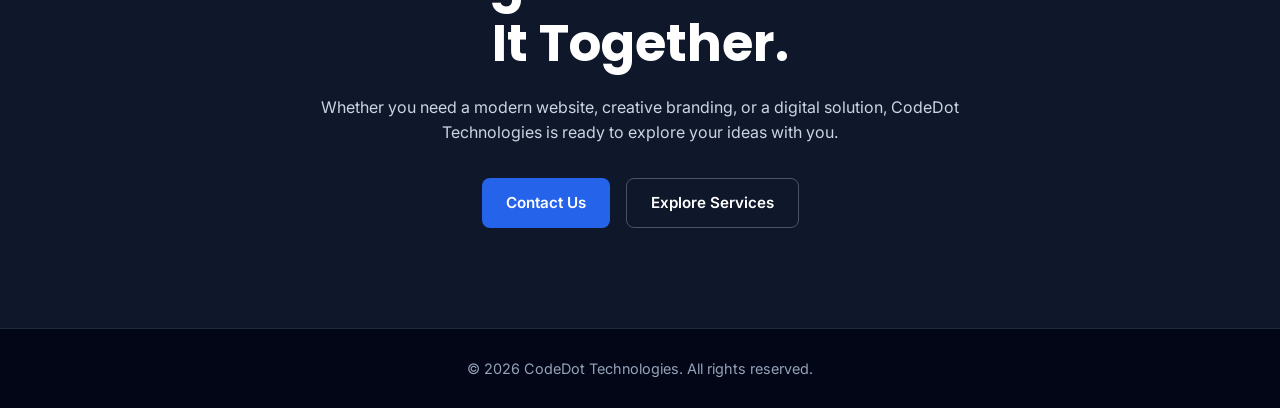
==== commit ed5d48cc: "Portfolio Catagary Added" ====
--- a/index.html
+++ b/index.html
@@ -359,7 +359,7 @@
     <div class="portfolio-grid">
 
         <!-- Project 1 -->
-        <article class="project-card">
+        <article class="project-card" data-category="web-development">
 
             <div class="project-image">
 
@@ -395,7 +395,7 @@
 
 
         <!-- Project 2 -->
-        <article class="project-card">
+        <article class="project-card" data-category="digital-solutions">
 
             <div class="project-image">
 
--- a/style.css
+++ b/style.css
@@ -1,6 +1,9 @@
 /* ========================================
    CSS RESET
 ======================================== */
+html {
+    scroll-behavior: smooth;
+}
 
 * {
     margin: 0;
@@ -1481,4 +1484,41 @@
     opacity: 1;
     visibility: visible;
     transform: translateY(0);
+}
+
+/* =========================================
+   Active Navigation Link
+   ========================================= */
+
+.nav-links a.active {
+    color: var(--color-primary);
+    font-weight: 600;
+}
+
+
+/* =========================================
+   Scroll Reveal Animation
+   ========================================= */
+
+.reveal {
+    opacity: 0;
+    transform: translateY(30px);
+    transition:
+        opacity 0.7s ease,
+        transform 0.7s ease;
+}
+
+.reveal.visible {
+    opacity: 1;
+    transform: translateY(0);
+}
+
+@media (prefers-reduced-motion: reduce) {
+
+    .reveal {
+        opacity: 1;
+        transform: none;
+        transition: none;
+    }
+
 }
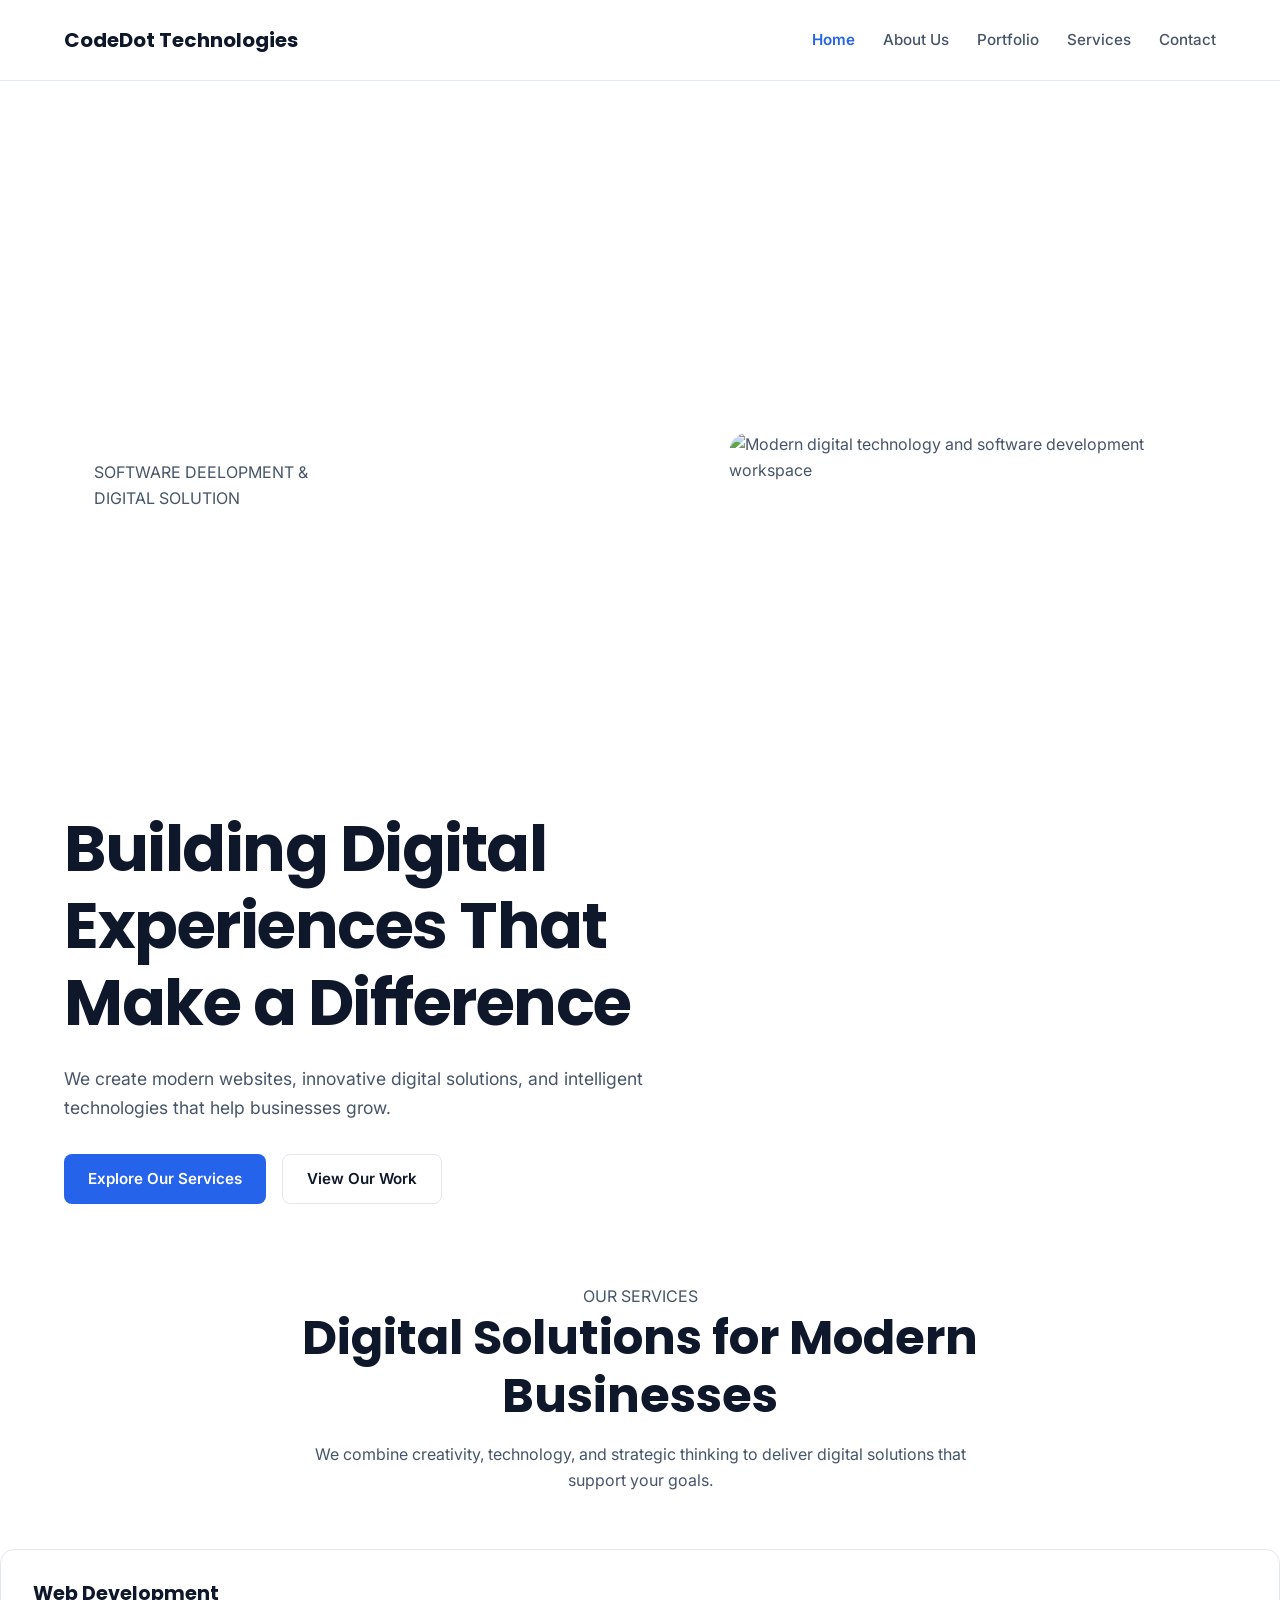
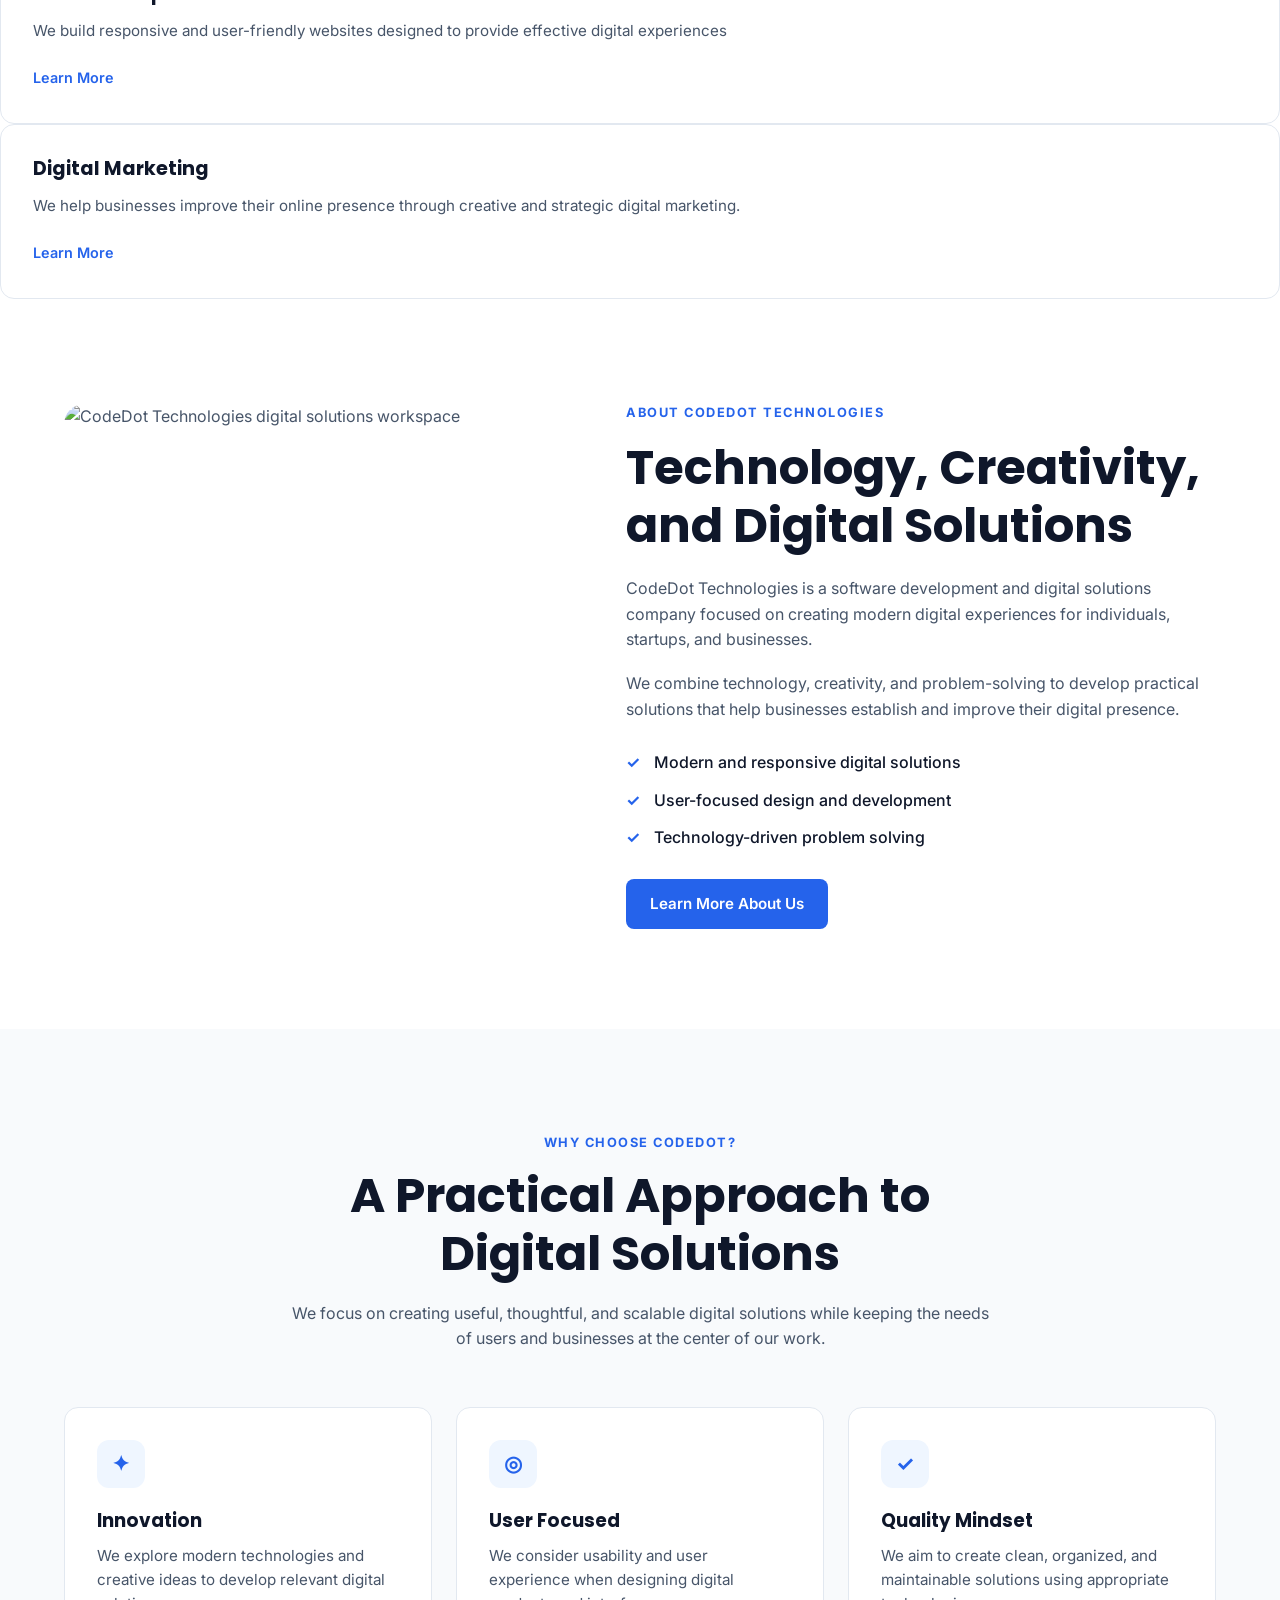
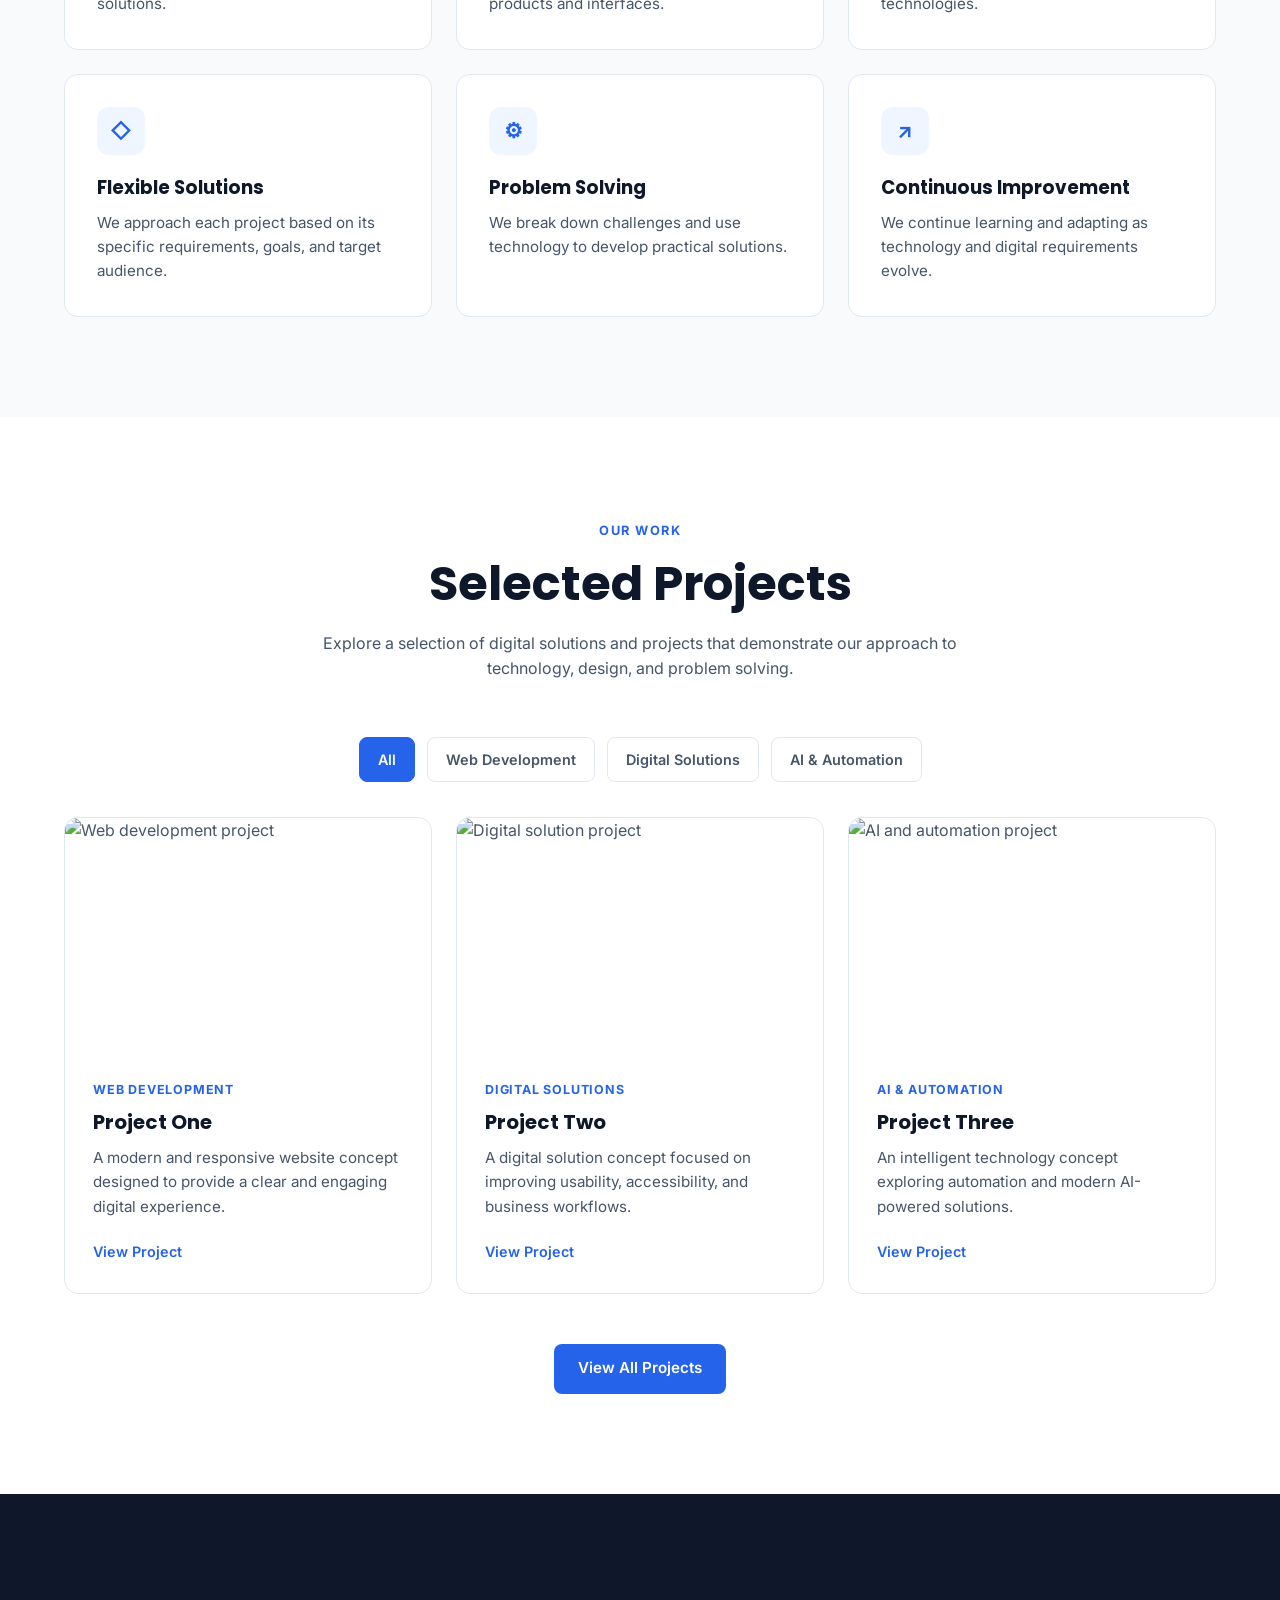
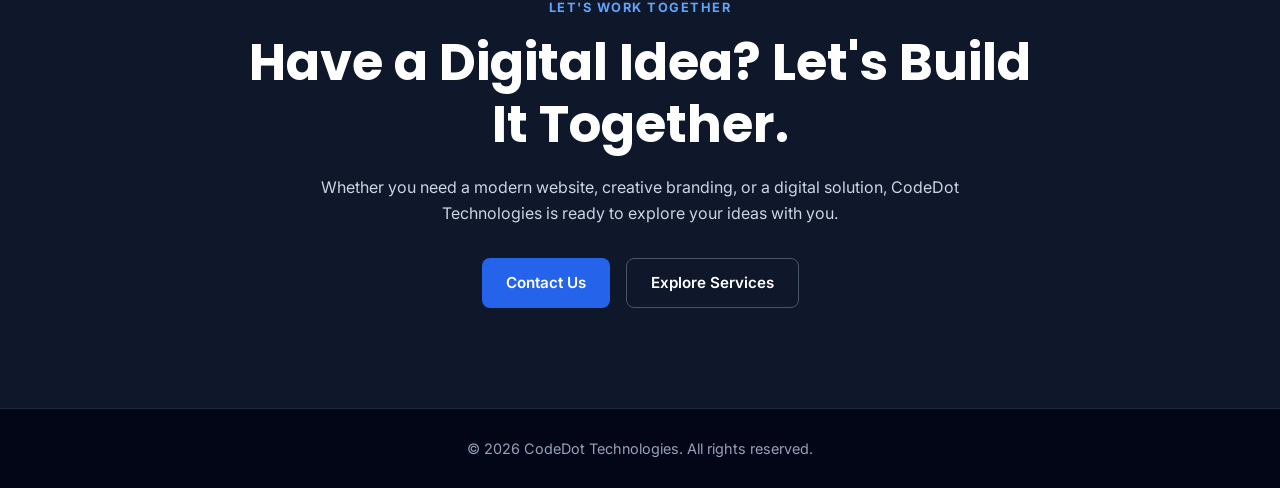
==== commit a5308041: "Portfolio Filltering added" ====
--- a/index.html
+++ b/index.html
@@ -356,6 +356,45 @@
 
     </div>
 
+
+    <!-- Portfolio Filters -->
+<div class="portfolio-filters">
+
+    <button
+        type="button"
+        class="filter-button active"
+        data-filter="all"
+    >
+        All
+    </button>
+
+    <button
+        type="button"
+        class="filter-button"
+        data-filter="web-development"
+    >
+        Web Development
+    </button>
+
+    <button
+        type="button"
+        class="filter-button"
+        data-filter="digital-solutions"
+    >
+        Digital Solutions
+    </button>
+
+    <button
+        type="button"
+        class="filter-button"
+        data-filter="ai-automation"
+    >
+        AI & Automation
+    </button>
+
+</div>
+
+
     <div class="portfolio-grid">
 
         <!-- Project 1 -->
--- a/style.css
+++ b/style.css
@@ -1117,6 +1117,16 @@
         position: relative;
     }
 
+        .portfolio-filters {
+        width: 90%;
+        gap: 8px;
+        margin-bottom: 30px;
+    }
+
+    .filter-button {
+        padding: 9px 14px;
+        font-size: 0.85rem;
+    }
 
     /* ====================================
        MENU BUTTON
@@ -1521,4 +1531,51 @@
         transition: none;
     }
 
+}
+
+/* =========================================
+   Portfolio Filters
+   ========================================= */
+
+.portfolio-filters {
+    width: min(90%, 1200px);
+    margin: 0 auto 35px;
+
+    display: flex;
+    justify-content: center;
+    align-items: center;
+
+    gap: 12px;
+    flex-wrap: wrap;
+}
+
+.filter-button {
+    padding: 10px 18px;
+
+    border: 1px solid var(--color-border);
+    border-radius: 8px;
+
+    background-color: var(--color-background);
+    color: var(--color-text);
+
+    font-size: 0.9rem;
+    font-weight: 600;
+
+    cursor: pointer;
+
+    transition:
+        background-color 0.3s ease,
+        color 0.3s ease,
+        border-color 0.3s ease;
+}
+
+.filter-button:hover {
+    color: var(--color-primary);
+    border-color: var(--color-primary);
+}
+
+.filter-button.active {
+    background-color: var(--color-primary);
+    color: #ffffff;
+    border-color: var(--color-primary);
 }
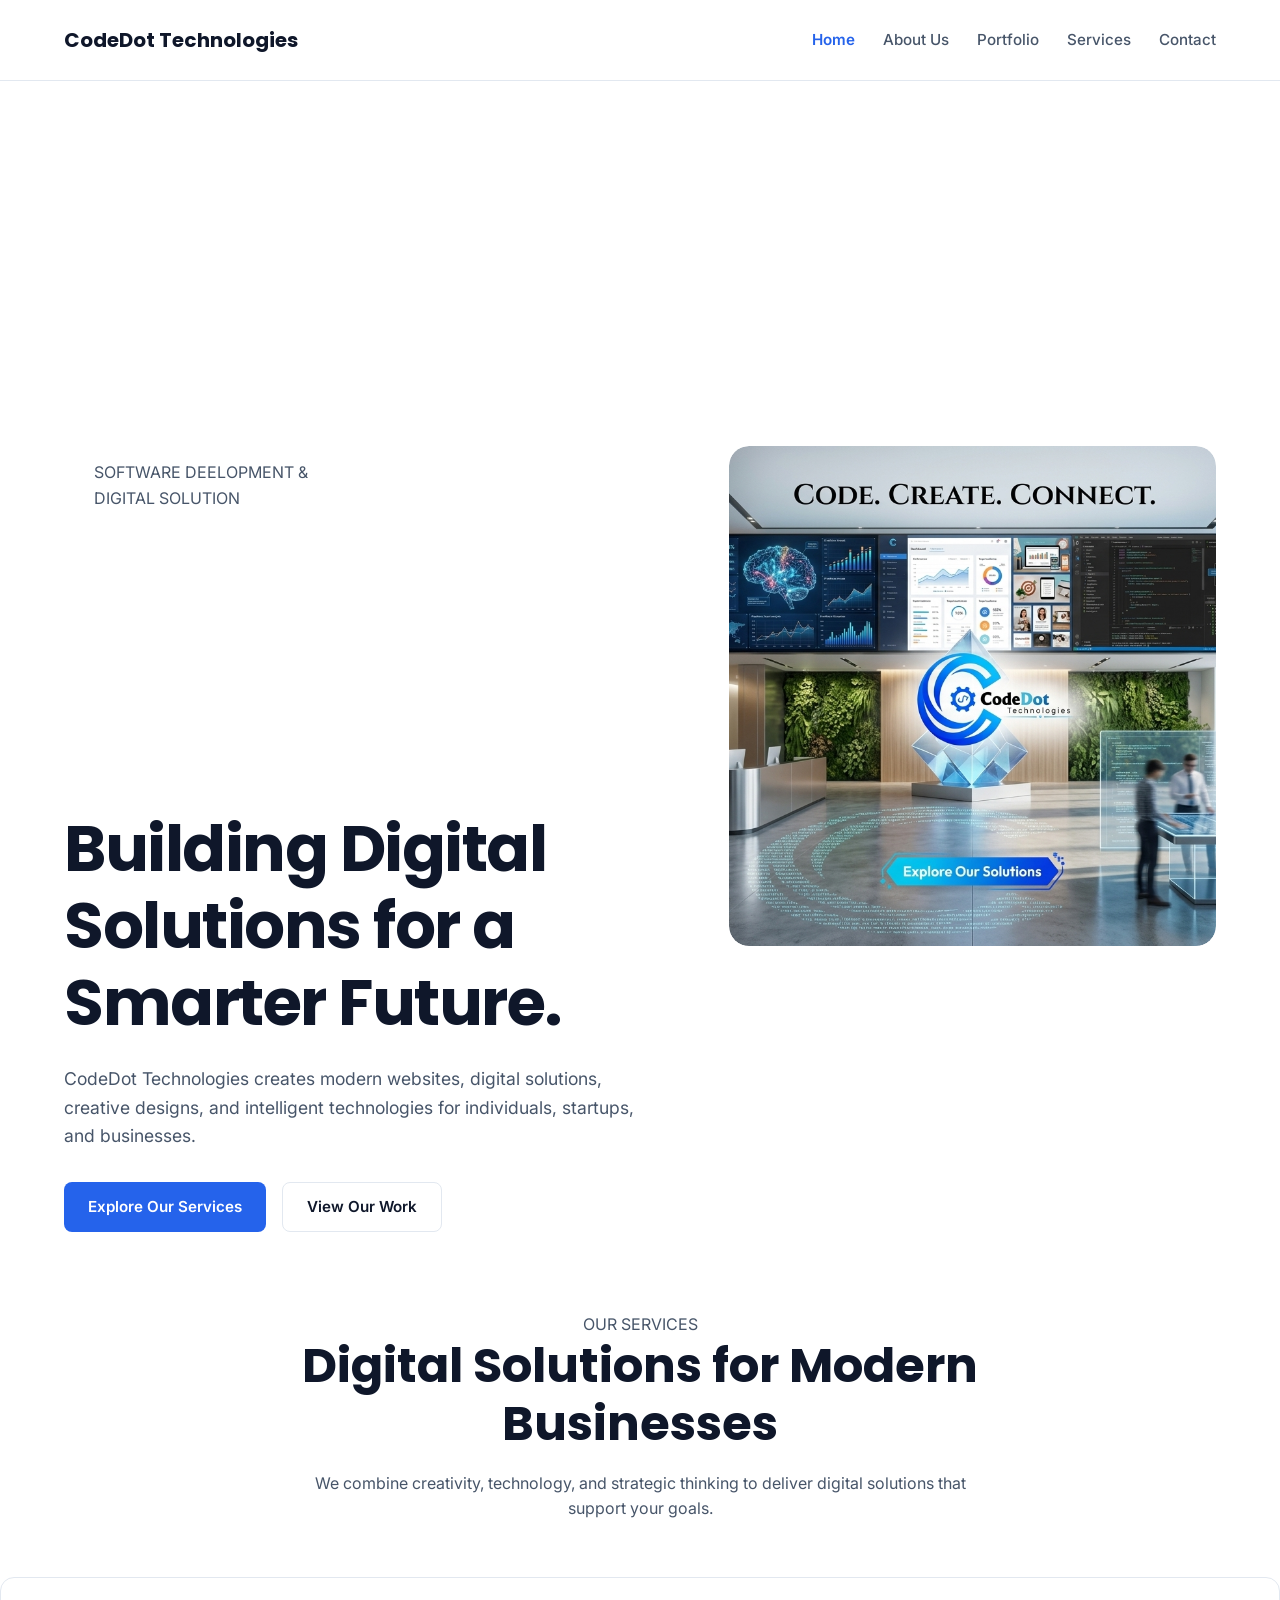
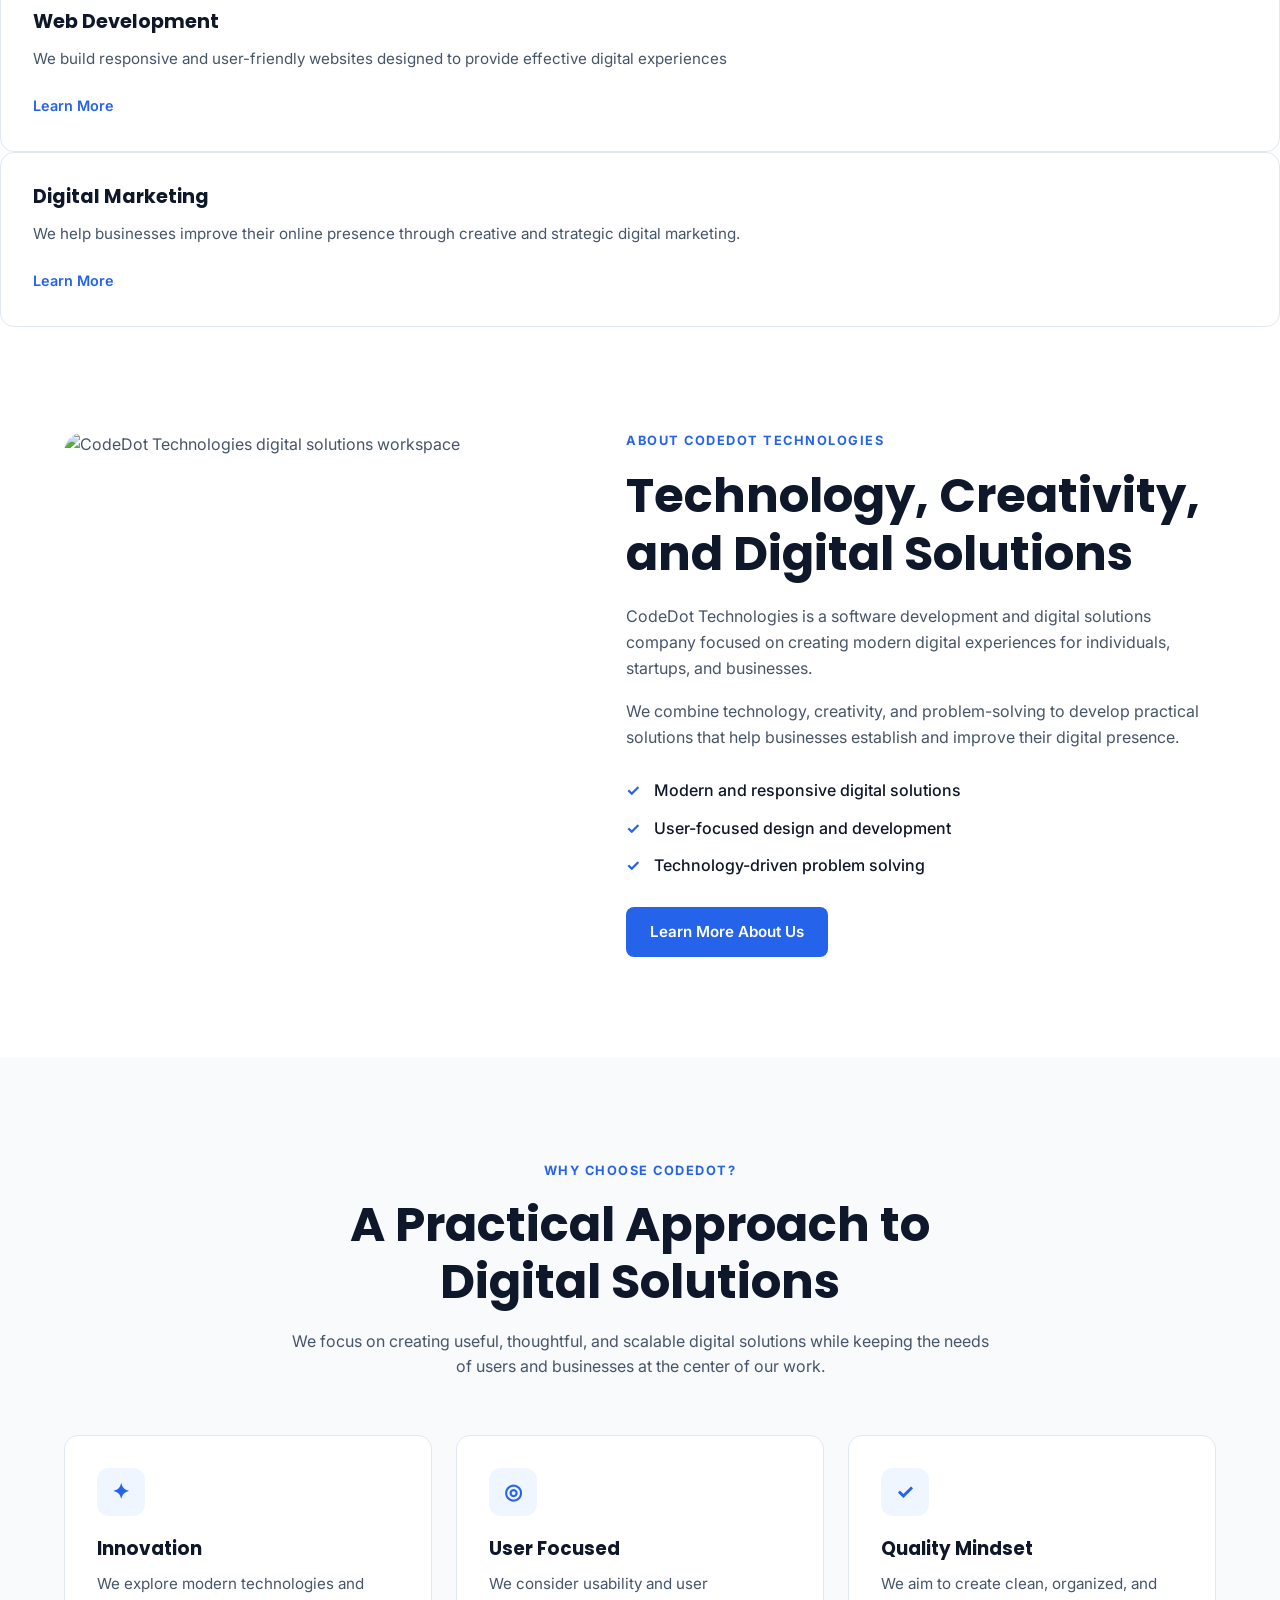
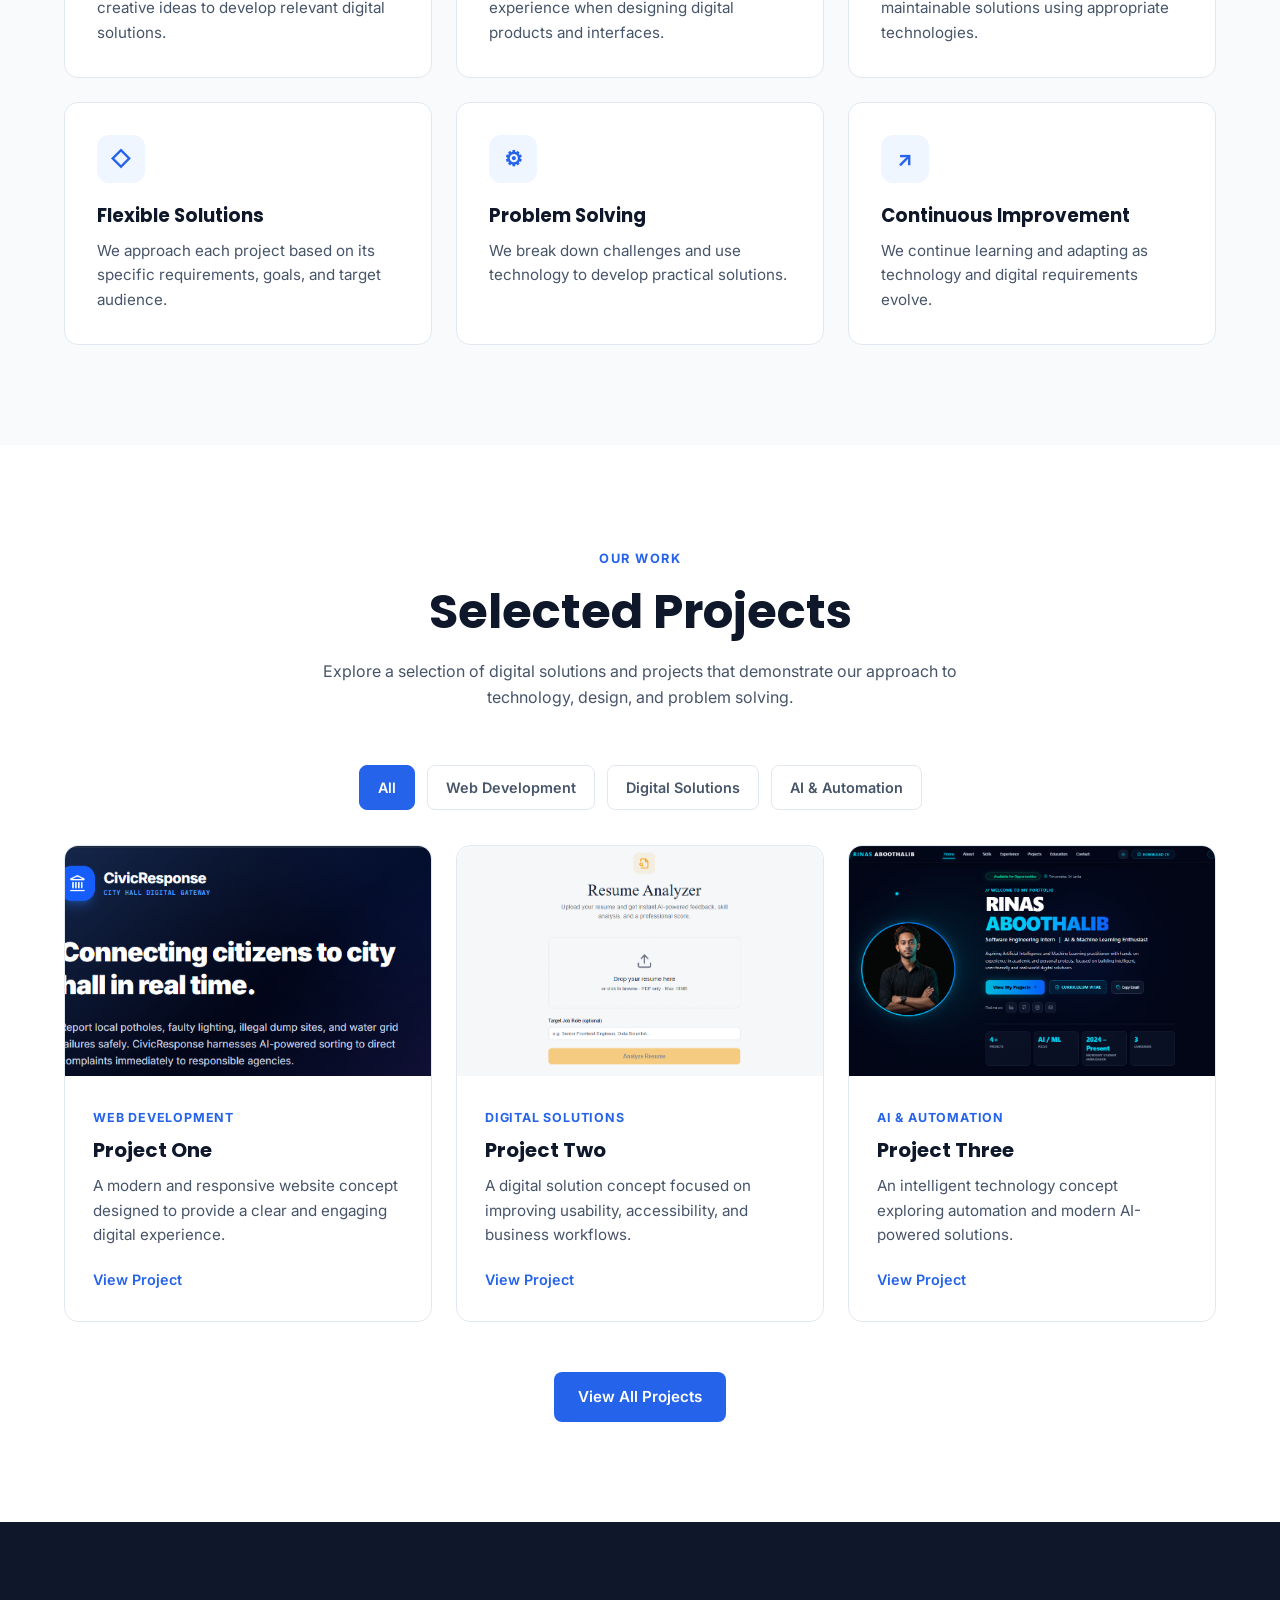
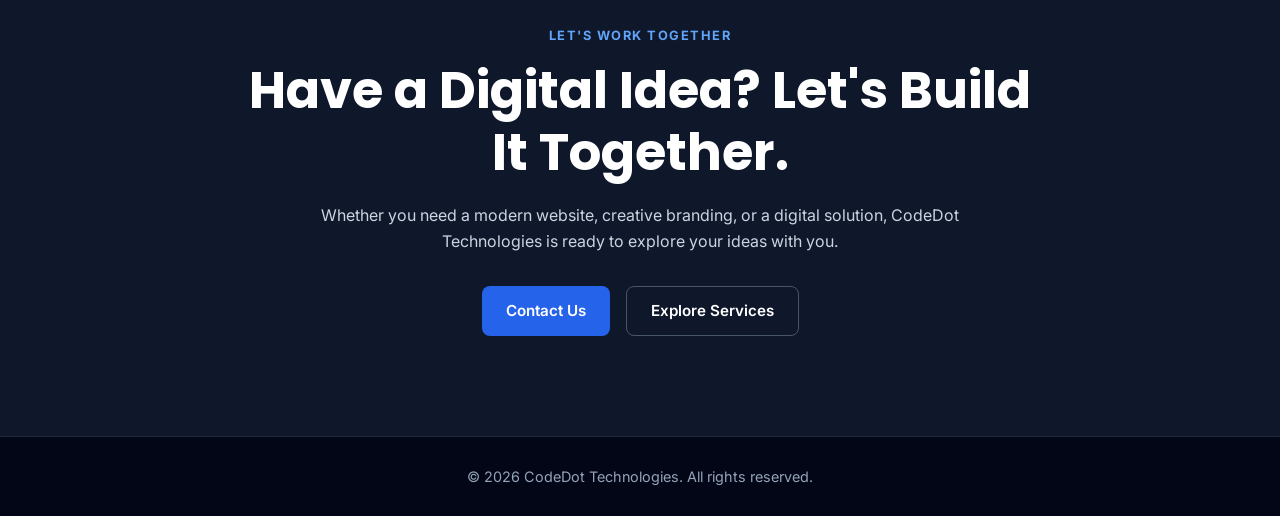
==== commit 398a80a2: "HomePage Content changed" ====
--- a/index.html
+++ b/index.html
@@ -63,12 +63,13 @@
                 <span class="hero lable">SOFTWARE DEELOPMENT & DIGITAL SOLUTION</span>
 
                 <h1>
-                    Building Digital Experiences That Make a Difference
+                    Building Digital Solutions for a Smarter Future.
                 </h1>
 
                 <p>
-                    We create modern websites, innovative digital solutions,
-                    and intelligent technologies that help businesses grow.
+                    CodeDot Technologies creates modern websites, digital solutions,
+                    creative designs, and intelligent technologies for individuals,
+                    startups, and businesses.
                 </p>
 
                 <div class="hero-buttons">
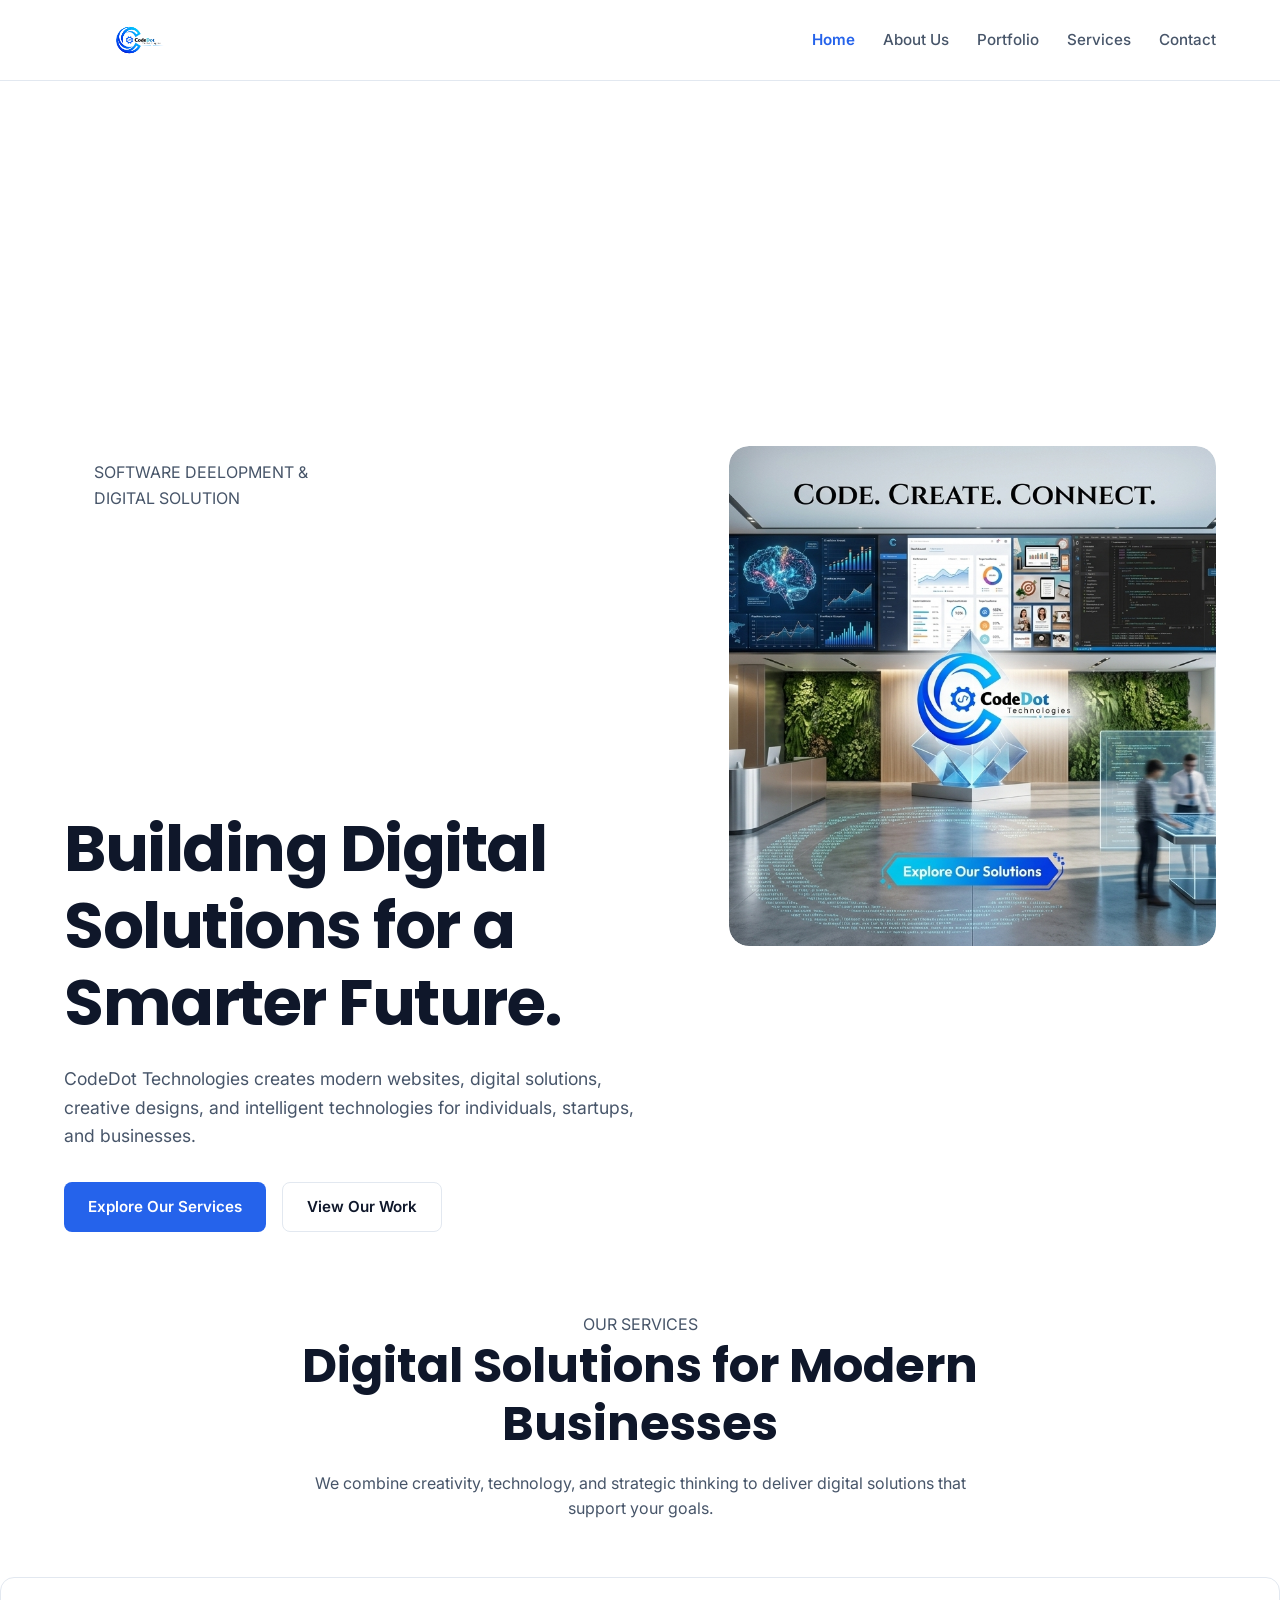
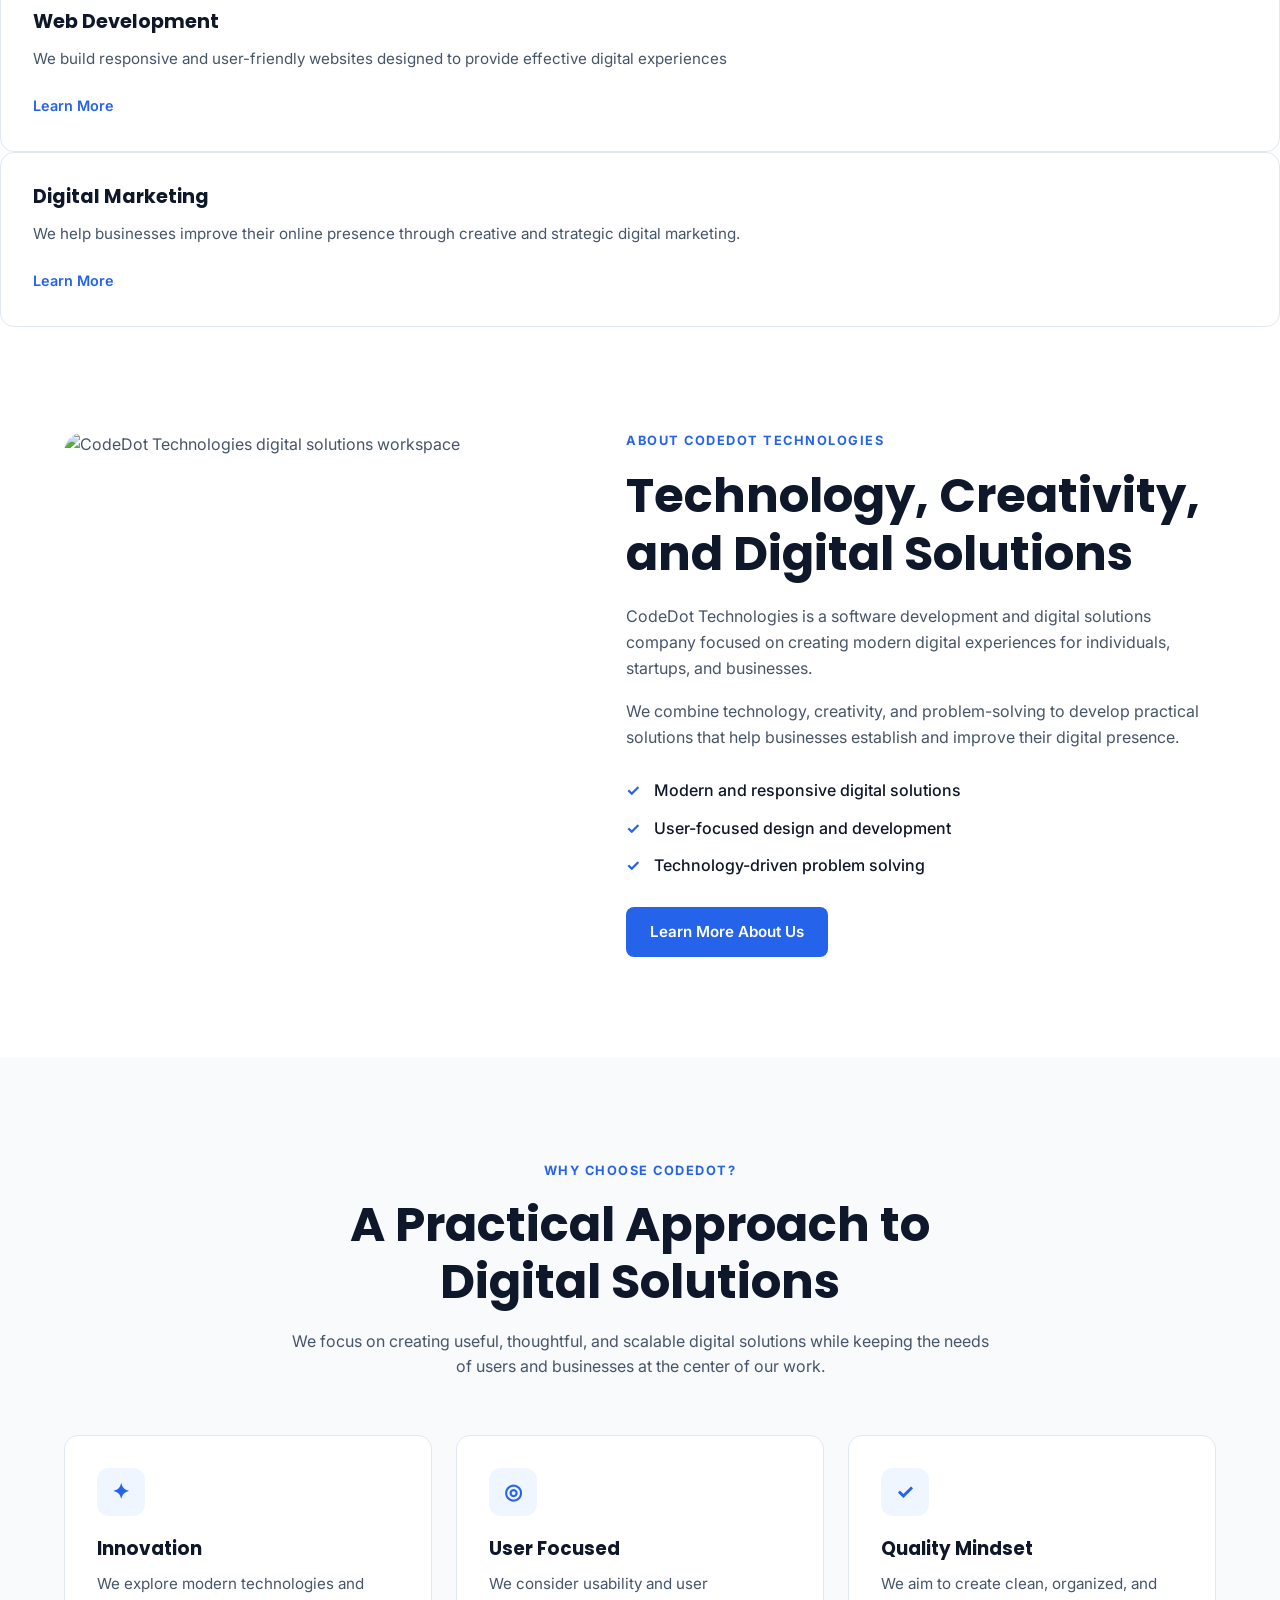
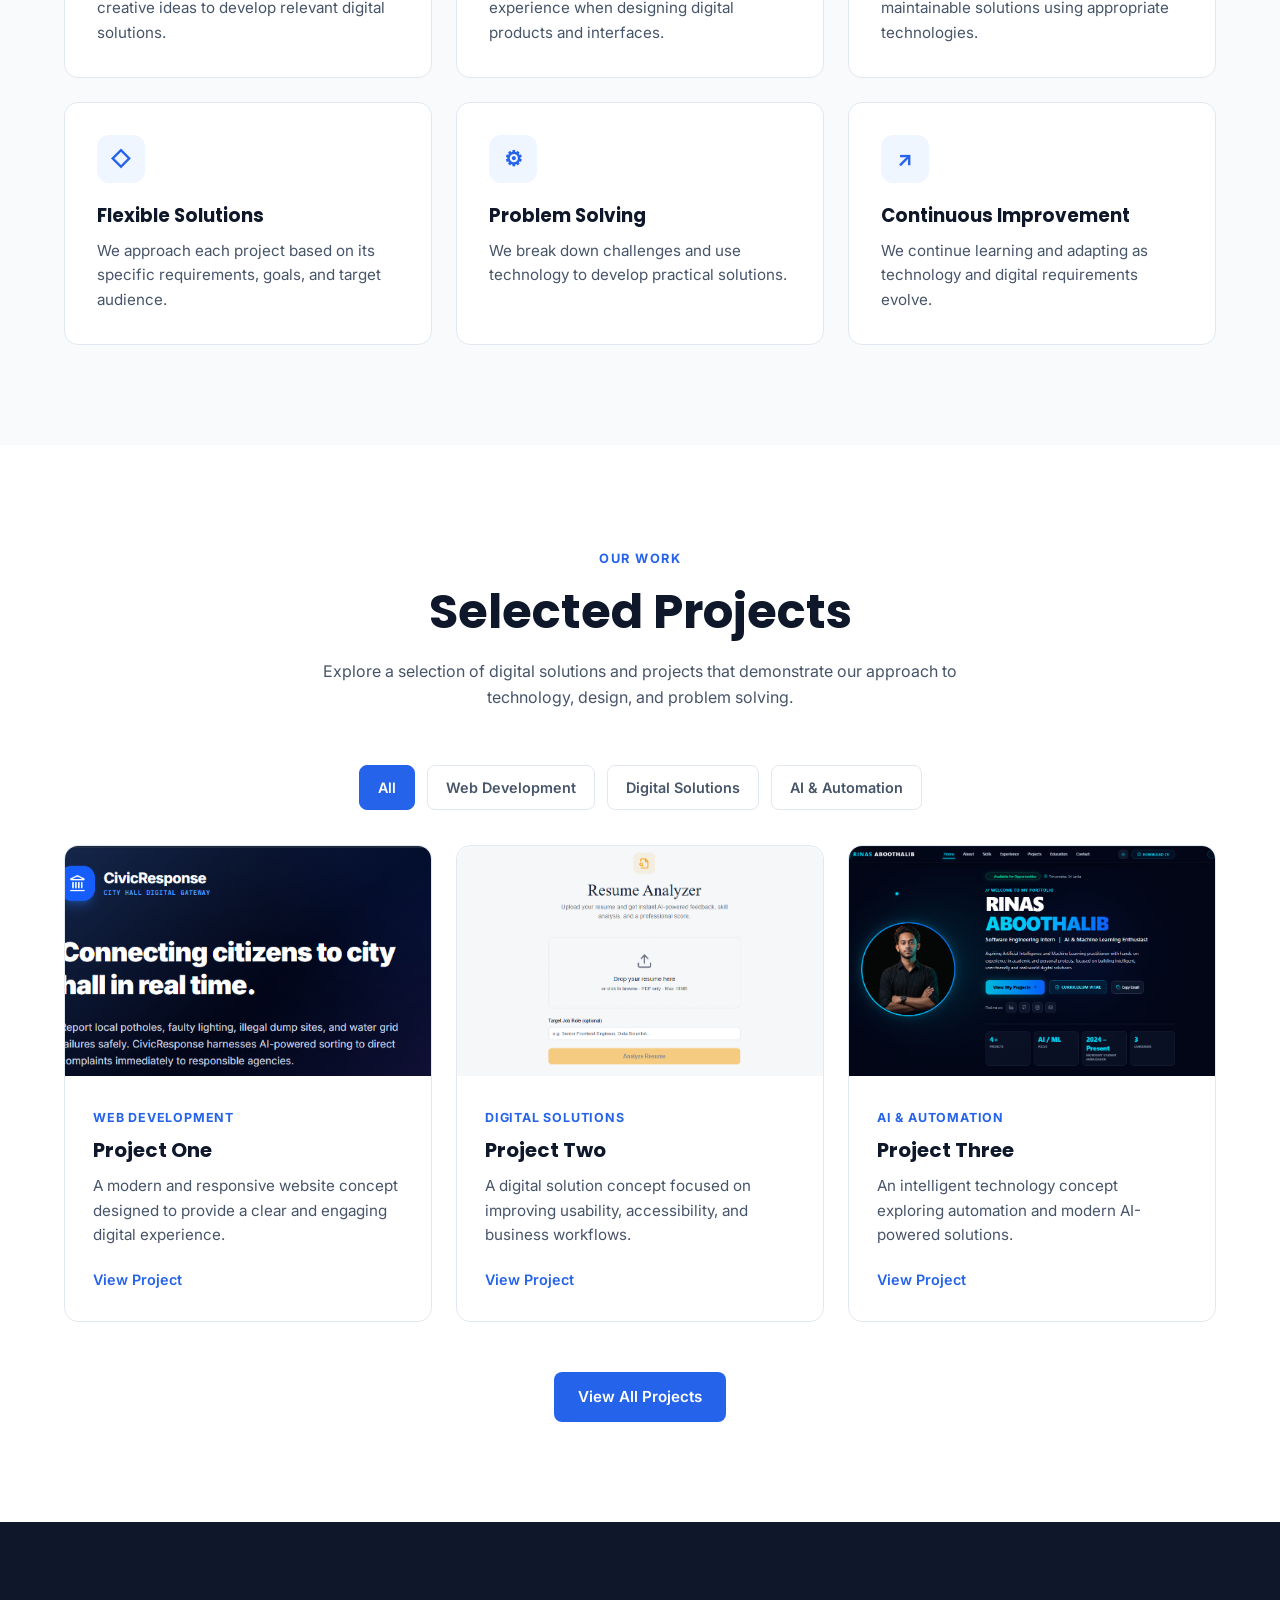
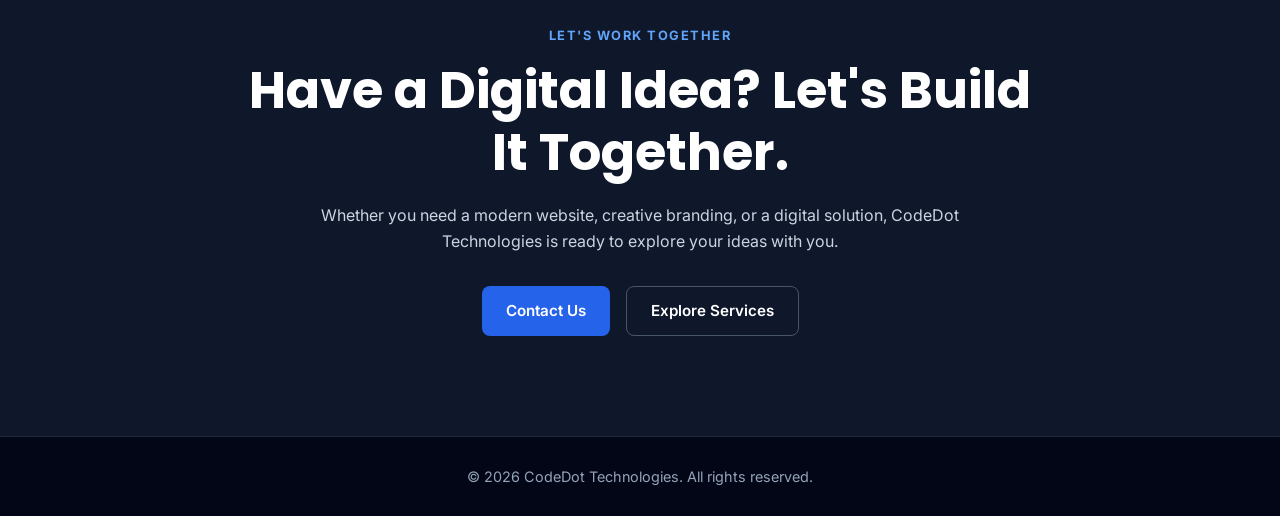
==== commit c8b6f3dc: "Company Logo updated" ====
--- a/index.html
+++ b/index.html
@@ -20,8 +20,14 @@
 <body>
     <header>
         <nav>
-            <!--Company Brand-->
-            <a href="index.html" class="logo">CodeDot Technologies</a>
+        
+            <!-- Company Brand -->
+            <a href="index.html" class="logo" aria-label="CodeDot Technologies Home">
+                <img
+                    src="images/logo.jpg"
+                    alt="CodeDot Technologies"
+                >
+            </a>
 
             <!--Navigation Links-->
             <ul class="nav-links">
--- a/style.css
+++ b/style.css
@@ -140,16 +140,23 @@
 }
 
 
-/* ========================================
-   LOGO
-======================================== */
+/* ================================
+   Company Logo
+================================ */
 
 .logo {
-    color: var(--color-heading);
-    font-family: var(--font-heading);
-    font-size: 1.25rem;
-    font-weight: 700;
-    white-space: nowrap;
+    display: flex;
+    align-items: center;
+    flex-shrink: 0;
+    text-decoration: none;
+}
+
+.logo img {
+    display: block;
+    width: 150px;
+    height: auto;
+    max-height: 60px;
+    object-fit: contain;
 }
 
 
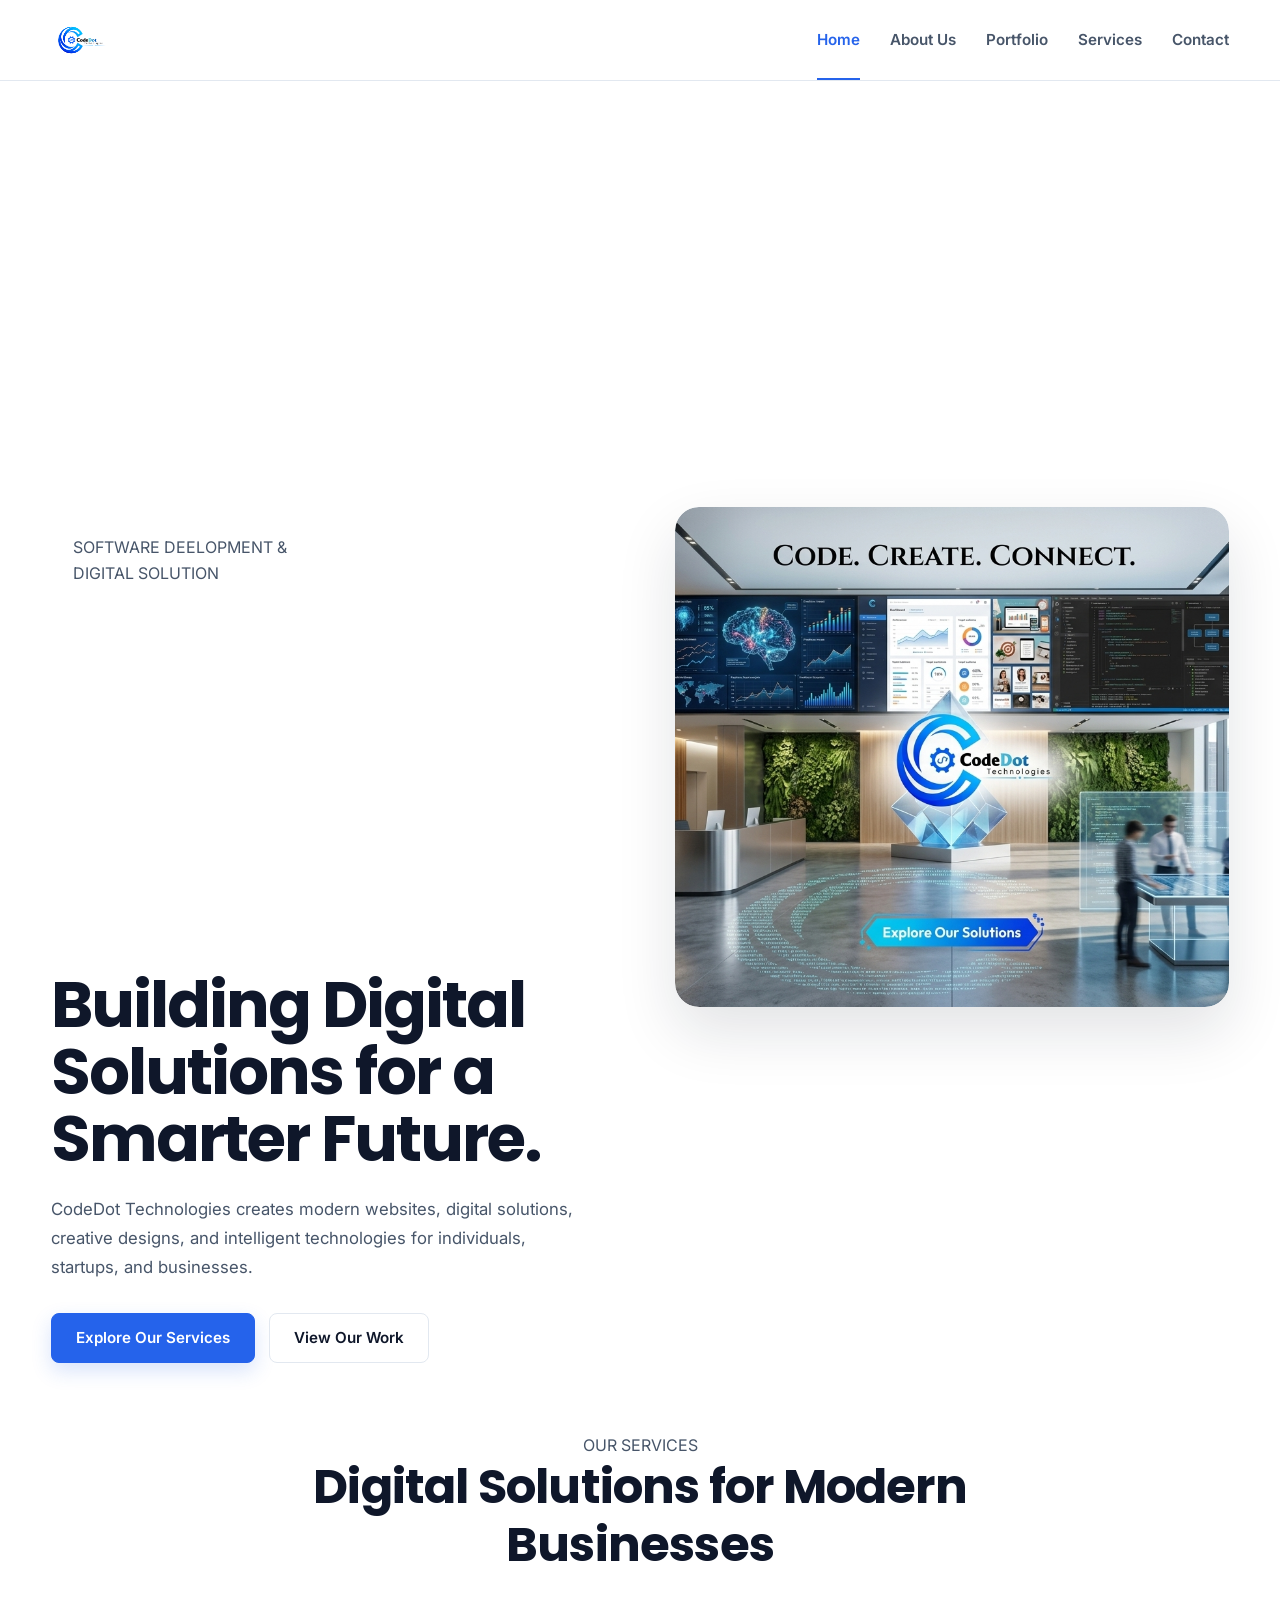
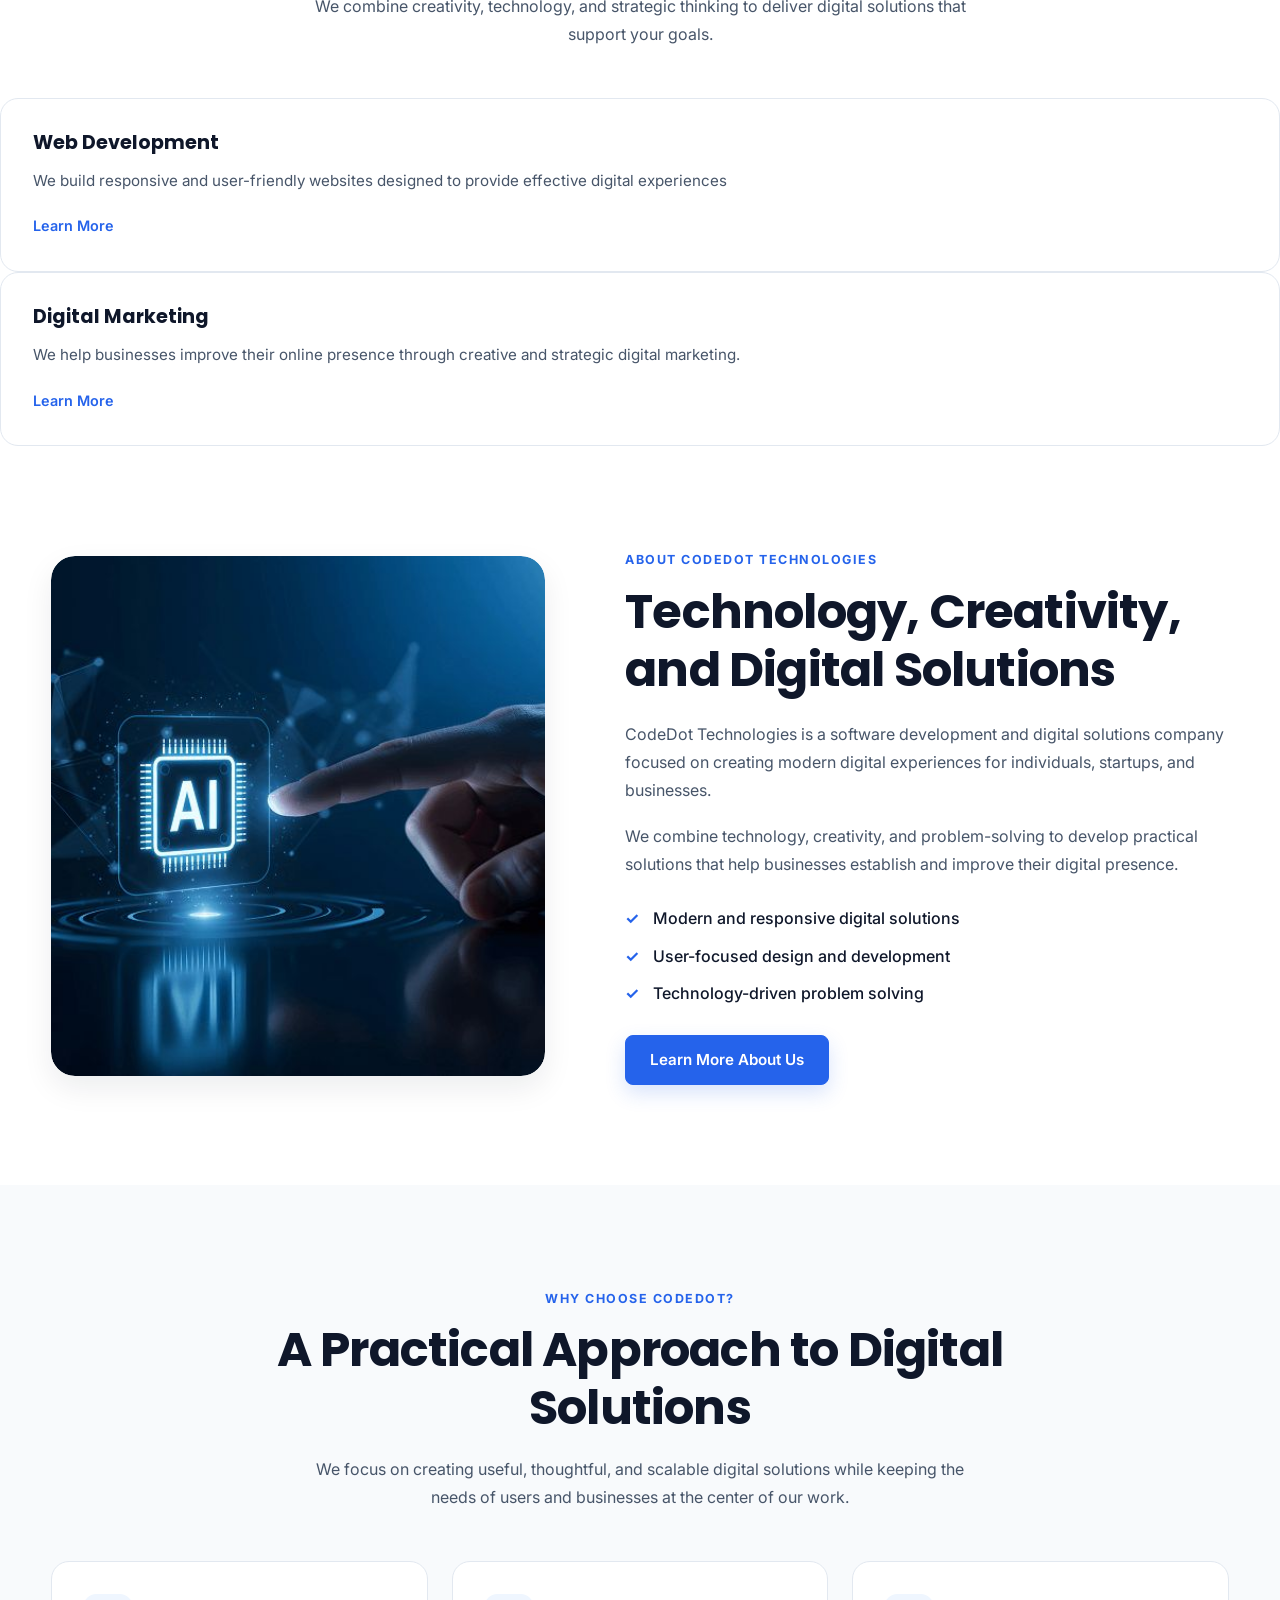
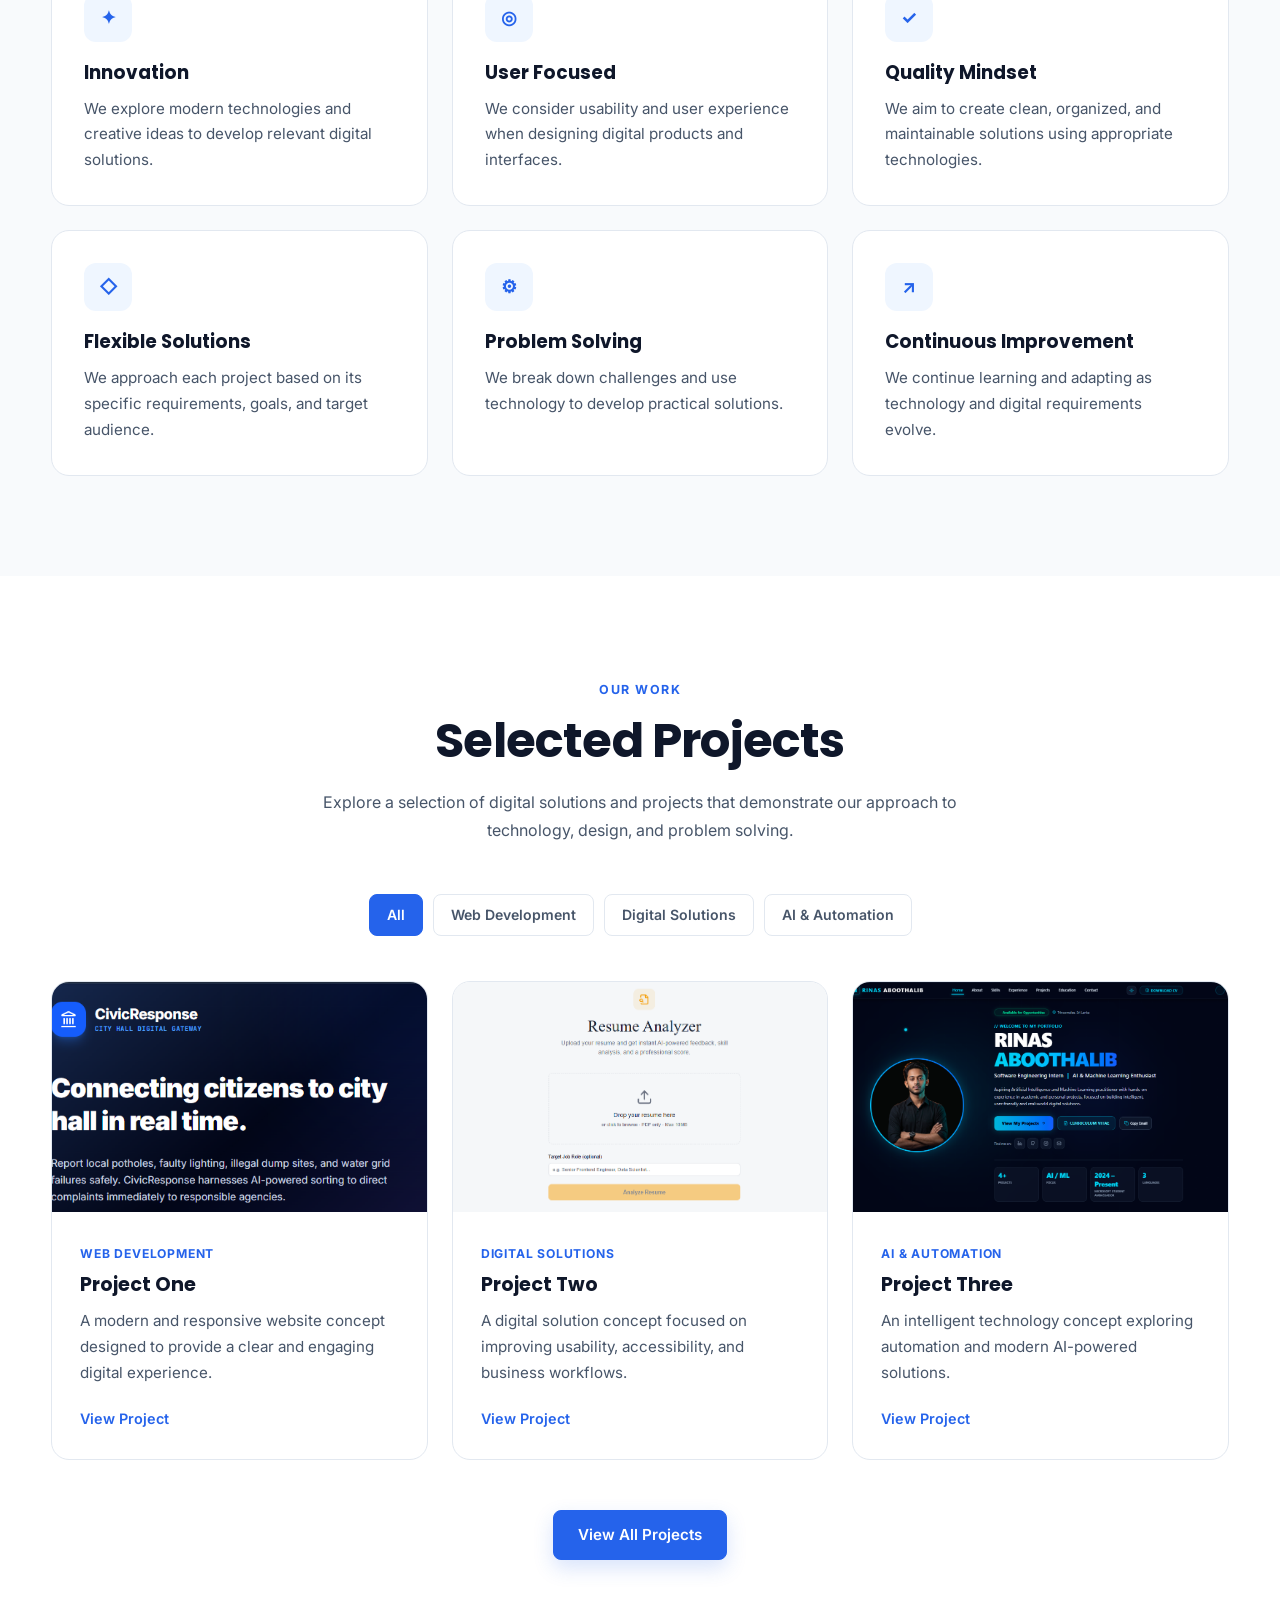
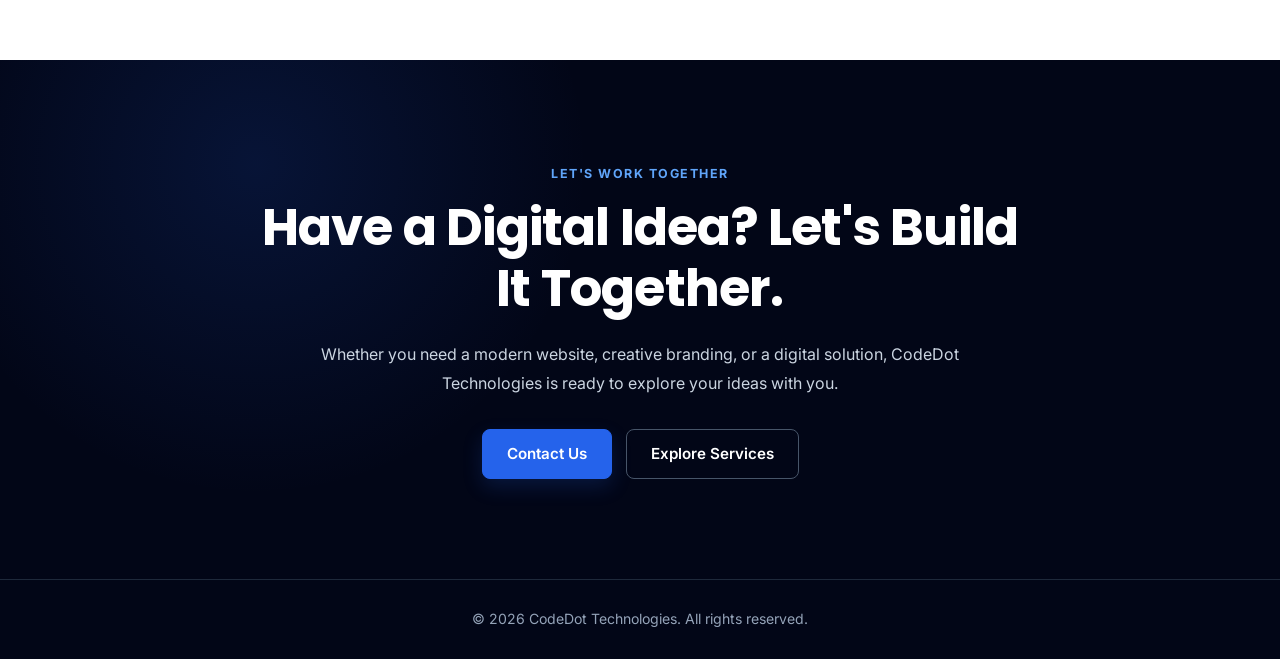
==== commit 3dc9e91d: "footer detasils changed" ====
--- a/index.html
+++ b/index.html
@@ -13,8 +13,8 @@
     href="https://fonts.googleapis.com/css2?family=Inter:wght@400;500;600;700&family=Poppins:wght@500;600;700;800&display=swap"
     rel="stylesheet"
 >
-    <link rel="stylesheet" href="style.css">
-    <script src="js/javascript.js" defer></script>
+    <link rel="stylesheet" href="css/style.css">
+    <script src="js/script.js" defer></script>
 
 </head>
 <body>
--- a/css/style.css
+++ b/css/style.css
@@ -0,0 +1,2791 @@
+/* =========================================================
+   CODEDOT TECHNOLOGIES
+   MAIN WEBSITE STYLESHEET
+   ========================================================= */
+
+
+/* =========================================================
+   01. CSS RESET
+   ========================================================= */
+
+*,
+*::before,
+*::after {
+    margin: 0;
+    padding: 0;
+    box-sizing: border-box;
+}
+
+
+html {
+    scroll-behavior: smooth;
+}
+
+
+body {
+    width: 100%;
+    min-height: 100vh;
+
+    overflow-x: hidden;
+
+    font-family: "Inter", sans-serif;
+    font-size: 16px;
+    line-height: 1.6;
+
+    color: #475569;
+    background-color: #ffffff;
+
+    -webkit-font-smoothing: antialiased;
+}
+
+
+img {
+    display: block;
+    max-width: 100%;
+}
+
+
+button,
+input,
+textarea,
+select {
+    font: inherit;
+}
+
+
+button {
+    cursor: pointer;
+}
+
+
+a {
+    color: inherit;
+    text-decoration: none;
+}
+
+
+ul,
+ol {
+    margin: 0;
+    padding: 0;
+}
+
+
+h1,
+h2,
+h3,
+h4,
+h5,
+h6 {
+    margin: 0;
+
+    font-family: "Poppins", sans-serif;
+
+    color: #0f172a;
+
+    line-height: 1.2;
+}
+
+
+/* =========================================================
+   02. ROOT VARIABLES
+   ========================================================= */
+
+:root {
+
+    --primary: #2563eb;
+    --primary-dark: #1d4ed8;
+    --primary-light: #eff6ff;
+
+    --heading: #0f172a;
+    --text: #475569;
+    --light-text: #64748b;
+
+    --white: #ffffff;
+
+    --background: #ffffff;
+    --section: #f8fafc;
+
+    --border: #e2e8f0;
+
+    --dark: #020617;
+    --dark-secondary: #0f172a;
+
+    --success: #16a34a;
+
+    --container: 1200px;
+
+    --radius-sm: 8px;
+    --radius-md: 12px;
+    --radius-lg: 18px;
+    --radius-xl: 24px;
+
+    --shadow-sm:
+        0 4px 15px rgba(15, 23, 42, 0.05);
+
+    --shadow-md:
+        0 12px 30px rgba(15, 23, 42, 0.08);
+
+    --shadow-lg:
+        0 25px 60px rgba(15, 23, 42, 0.12);
+
+    --transition:
+        all 0.3s ease;
+}
+
+
+/* =========================================================
+   03. GLOBAL CONTAINER
+   ========================================================= */
+
+.container {
+    width: min(92%, var(--container));
+
+    margin-left: auto;
+    margin-right: auto;
+}
+
+
+/* =========================================================
+   04. HEADER
+   ========================================================= */
+
+header {
+    position: sticky;
+
+    top: 0;
+
+    z-index: 1000;
+
+    width: 100%;
+
+    background-color: rgba(255, 255, 255, 0.96);
+
+    border-bottom: 1px solid var(--border);
+
+    backdrop-filter: blur(12px);
+}
+
+
+/* =========================================================
+   05. NAVIGATION
+   ========================================================= */
+
+nav {
+    width: min(92%, var(--container));
+
+    min-height: 80px;
+
+    margin: 0 auto;
+
+    display: flex;
+
+    align-items: center;
+
+    justify-content: space-between;
+
+    gap: 30px;
+}
+
+
+/* =========================================================
+   06. LOGO
+   ========================================================= */
+
+.logo {
+    display: flex;
+
+    align-items: center;
+
+    justify-content: flex-start;
+
+    width: 180px;
+    height: 70px;
+
+    flex-shrink: 0;
+}
+
+
+.logo img {
+    display: block;
+
+    width: 170px;
+    height: 60px;
+
+    object-fit: contain;
+
+    object-position: left center;
+}
+
+
+/*
+   Text logo fallback
+   Used if a page contains:
+   <a class="logo">CodeDot Technologies</a>
+*/
+
+a.logo:not(:has(img)) {
+    width: auto;
+    height: auto;
+
+    color: var(--heading);
+
+    font-family: "Poppins", sans-serif;
+
+    font-size: 1.15rem;
+
+    font-weight: 700;
+}
+
+
+/* =========================================================
+   07. NAVIGATION LINKS
+   ========================================================= */
+
+.nav-links {
+    display: flex;
+
+    align-items: center;
+
+    justify-content: flex-end;
+
+    gap: 30px;
+
+    margin: 0;
+    padding: 0;
+
+    list-style: none;
+}
+
+
+.nav-links li {
+    display: flex;
+
+    align-items: center;
+}
+
+
+.nav-links a {
+    position: relative;
+
+    display: inline-flex;
+
+    align-items: center;
+
+    min-height: 80px;
+
+    color: var(--text);
+
+    font-size: 0.95rem;
+
+    font-weight: 600;
+
+    transition: color 0.25s ease;
+}
+
+
+.nav-links a::after {
+    content: "";
+
+    position: absolute;
+
+    left: 0;
+    right: 0;
+    bottom: 0;
+
+    height: 2px;
+
+    background-color: var(--primary);
+
+    transform: scaleX(0);
+
+    transform-origin: center;
+
+    transition: transform 0.25s ease;
+}
+
+
+.nav-links a:hover,
+.nav-links a.active {
+    color: var(--primary);
+}
+
+
+.nav-links a:hover::after,
+.nav-links a.active::after {
+    transform: scaleX(1);
+}
+
+
+/* =========================================================
+   08. MOBILE MENU BUTTON
+   ========================================================= */
+
+.menu-toggle {
+    display: none;
+
+    width: 44px;
+    height: 44px;
+
+    border: 1px solid var(--border);
+
+    border-radius: var(--radius-sm);
+
+    background-color: var(--white);
+
+    color: var(--heading);
+
+    font-size: 1.5rem;
+
+    line-height: 1;
+
+    transition: var(--transition);
+}
+
+
+.menu-toggle:hover {
+    border-color: var(--primary);
+
+    color: var(--primary);
+
+    background-color: var(--primary-light);
+}
+
+
+/* =========================================================
+   09. GLOBAL SECTION LABEL
+   ========================================================= */
+
+.section-label {
+    display: inline-block;
+
+    margin-bottom: 14px;
+
+    color: var(--primary);
+
+    font-size: 0.78rem;
+
+    font-weight: 700;
+
+    letter-spacing: 1.5px;
+
+    line-height: 1.4;
+
+    text-transform: uppercase;
+}
+
+
+/* =========================================================
+   10. SECTION HEADING
+   ========================================================= */
+
+.section-heading {
+    width: min(92%, 760px);
+
+    margin: 0 auto 50px;
+
+    text-align: center;
+}
+
+
+.section-heading h2 {
+    margin-bottom: 18px;
+
+    color: var(--heading);
+
+    font-size: clamp(2rem, 4vw, 3rem);
+
+    font-weight: 700;
+
+    letter-spacing: -0.8px;
+}
+
+
+.section-heading p {
+    max-width: 680px;
+
+    margin: 0 auto;
+
+    color: var(--text);
+
+    font-size: 1rem;
+
+    line-height: 1.75;
+}
+
+
+/* =========================================================
+   11. BUTTONS
+   ========================================================= */
+
+.btn {
+    display: inline-flex;
+
+    align-items: center;
+
+    justify-content: center;
+
+    min-height: 50px;
+
+    padding: 0 24px;
+
+    border: 1px solid transparent;
+
+    border-radius: var(--radius-sm);
+
+    font-size: 0.95rem;
+
+    font-weight: 600;
+
+    white-space: nowrap;
+
+    transition:
+        transform 0.3s ease,
+        background-color 0.3s ease,
+        color 0.3s ease,
+        border-color 0.3s ease,
+        box-shadow 0.3s ease;
+}
+
+
+.btn-primary {
+    background-color: var(--primary);
+
+    color: var(--white);
+
+    border-color: var(--primary);
+
+    box-shadow:
+        0 8px 20px rgba(37, 99, 235, 0.18);
+}
+
+
+.btn-primary:hover {
+    background-color: var(--primary-dark);
+
+    border-color: var(--primary-dark);
+
+    transform: translateY(-2px);
+
+    box-shadow:
+        0 12px 25px rgba(37, 99, 235, 0.25);
+}
+
+
+.btn-secondary {
+    background-color: var(--white);
+
+    color: var(--heading);
+
+    border-color: var(--border);
+}
+
+
+.btn-secondary:hover {
+    color: var(--primary);
+
+    border-color: var(--primary);
+
+    transform: translateY(-2px);
+}
+
+
+/* =========================================================
+   12. HOMEPAGE HERO
+   ========================================================= */
+
+.hero {
+    width: min(92%, var(--container));
+
+    min-height: calc(100vh - 80px);
+
+    margin: 0 auto;
+
+    display: grid;
+
+    grid-template-columns: minmax(0, 1fr) minmax(0, 1fr);
+
+    align-items: center;
+
+    gap: 70px;
+
+    padding: 70px 0;
+}
+
+
+/* =========================================================
+   13. HERO CONTENT
+   ========================================================= */
+
+.hero-content {
+    width: 100%;
+
+    max-width: 590px;
+
+    display: flex;
+
+    flex-direction: column;
+
+    justify-content: center;
+}
+
+
+.hero-label {
+    display: inline-block;
+
+    margin-bottom: 18px;
+
+    color: var(--primary);
+
+    font-size: 0.82rem;
+
+    font-weight: 700;
+
+    letter-spacing: 1.5px;
+
+    line-height: 1.4;
+}
+
+
+.hero h1 {
+    margin-bottom: 22px;
+
+    color: var(--heading);
+
+    font-size: clamp(3rem, 5vw, 4.8rem);
+
+    font-weight: 700;
+
+    line-height: 1.05;
+
+    letter-spacing: -2px;
+}
+
+
+.hero-content > p {
+    max-width: 540px;
+
+    margin-bottom: 30px;
+
+    color: var(--text);
+
+    font-size: 1.05rem;
+
+    line-height: 1.75;
+}
+
+
+/* =========================================================
+   14. HERO BUTTONS
+   ========================================================= */
+
+.hero-buttons {
+    display: flex;
+
+    align-items: center;
+
+    gap: 14px;
+
+    flex-wrap: wrap;
+}
+
+
+/* =========================================================
+   15. HERO IMAGE
+   ========================================================= */
+
+.hero-image {
+    width: 100%;
+
+    max-width: 560px;
+
+    margin-left: auto;
+
+    overflow: hidden;
+
+    border-radius: var(--radius-xl);
+
+    box-shadow: var(--shadow-lg);
+
+    background-color: var(--section);
+}
+
+
+.hero-image img {
+    display: block;
+
+    width: 100%;
+
+    height: 500px;
+
+    object-fit: cover;
+
+    border-radius: var(--radius-xl);
+
+    transition: transform 0.5s ease;
+}
+
+
+.hero-image:hover img {
+    transform: scale(1.025);
+}
+
+
+/* =========================================================
+   16. SERVICES PREVIEW - HOME
+   ========================================================= */
+
+.services-preview {
+    padding: 100px 0;
+
+    background-color: var(--section);
+}
+
+
+.services-grid {
+    width: min(92%, var(--container));
+
+    margin: 0 auto;
+
+    display: grid;
+
+    grid-template-columns: repeat(3, minmax(0, 1fr));
+
+    gap: 24px;
+}
+
+
+/* =========================================================
+   17. SERVICE CARD
+   ========================================================= */
+
+.service-card {
+    min-width: 0;
+
+    padding: 32px;
+
+    background-color: var(--white);
+
+    border: 1px solid var(--border);
+
+    border-radius: var(--radius-lg);
+
+    transition:
+        transform 0.3s ease,
+        box-shadow 0.3s ease,
+        border-color 0.3s ease;
+}
+
+
+.service-card:hover {
+    transform: translateY(-6px);
+
+    border-color: rgba(37, 99, 235, 0.3);
+
+    box-shadow: var(--shadow-md);
+}
+
+
+.service-card h3 {
+    margin-bottom: 14px;
+
+    color: var(--heading);
+
+    font-size: 1.2rem;
+}
+
+
+.service-card p {
+    margin-bottom: 20px;
+
+    color: var(--text);
+
+    font-size: 0.95rem;
+
+    line-height: 1.7;
+}
+
+
+.service-card a {
+    color: var(--primary);
+
+    font-size: 0.9rem;
+
+    font-weight: 600;
+
+    transition: color 0.25s ease;
+}
+
+
+.service-card a:hover {
+    color: var(--primary-dark);
+}
+
+
+/* =========================================================
+   18. ABOUT PREVIEW - HOME
+   ========================================================= */
+
+.about-preview {
+    width: min(92%, var(--container));
+
+    margin: 0 auto;
+
+    padding: 100px 0;
+
+    display: grid;
+
+    grid-template-columns: minmax(0, 0.9fr) minmax(0, 1.1fr);
+
+    align-items: center;
+
+    gap: 80px;
+}
+
+
+.about-image {
+    width: 100%;
+
+    overflow: hidden;
+
+    border-radius: var(--radius-xl);
+
+    box-shadow: var(--shadow-md);
+}
+
+
+.about-image img {
+    width: 100%;
+
+    height: 520px;
+
+    object-fit: cover;
+
+    border-radius: var(--radius-xl);
+
+    transition: transform 0.5s ease;
+}
+
+
+.about-image:hover img {
+    transform: scale(1.025);
+}
+
+
+.about-content {
+    width: 100%;
+
+    max-width: 600px;
+}
+
+
+.about-content h2 {
+    margin-bottom: 22px;
+
+    font-size: clamp(2rem, 4vw, 3rem);
+
+    letter-spacing: -0.8px;
+}
+
+
+.about-content p {
+    margin-bottom: 18px;
+
+    color: var(--text);
+
+    line-height: 1.75;
+}
+
+
+.about-points {
+    margin: 28px 0;
+
+    list-style: none;
+}
+
+
+.about-points li {
+    position: relative;
+
+    margin-bottom: 12px;
+
+    padding-left: 28px;
+
+    color: var(--heading);
+
+    font-weight: 500;
+}
+
+
+.about-points li::before {
+    content: "✓";
+
+    position: absolute;
+
+    left: 0;
+    top: 0;
+
+    color: var(--primary);
+
+    font-weight: 700;
+}
+
+
+/* =========================================================
+   19. WHY CHOOSE US
+   ========================================================= */
+
+.why-choose-us {
+    padding: 100px 0;
+
+    background-color: var(--section);
+}
+
+
+.features-grid {
+    width: min(92%, var(--container));
+
+    margin: 0 auto;
+
+    display: grid;
+
+    grid-template-columns: repeat(3, minmax(0, 1fr));
+
+    gap: 24px;
+}
+
+
+.feature-card {
+    min-width: 0;
+
+    padding: 32px;
+
+    background-color: var(--white);
+
+    border: 1px solid var(--border);
+
+    border-radius: var(--radius-lg);
+
+    transition:
+        transform 0.3s ease,
+        box-shadow 0.3s ease,
+        border-color 0.3s ease;
+}
+
+
+.feature-card:hover {
+    transform: translateY(-6px);
+
+    border-color: rgba(37, 99, 235, 0.3);
+
+    box-shadow: var(--shadow-md);
+}
+
+
+.feature-icon {
+    width: 48px;
+    height: 48px;
+
+    margin-bottom: 20px;
+
+    display: flex;
+
+    align-items: center;
+
+    justify-content: center;
+
+    border-radius: var(--radius-md);
+
+    background-color: var(--primary-light);
+
+    color: var(--primary);
+
+    font-size: 1.15rem;
+
+    font-weight: 700;
+}
+
+
+.feature-card h3 {
+    margin-bottom: 12px;
+
+    font-size: 1.15rem;
+}
+
+
+.feature-card p {
+    color: var(--text);
+
+    font-size: 0.95rem;
+
+    line-height: 1.7;
+}
+
+
+/* =========================================================
+   20. PORTFOLIO PREVIEW
+   ========================================================= */
+
+.portfolio-preview {
+    padding: 100px 0;
+}
+
+
+.portfolio-grid {
+    width: min(92%, var(--container));
+
+    margin: 0 auto;
+
+    display: grid;
+
+    grid-template-columns: repeat(3, minmax(0, 1fr));
+
+    gap: 24px;
+}
+
+
+/* =========================================================
+   21. PROJECT CARD
+   ========================================================= */
+
+.project-card {
+    min-width: 0;
+
+    overflow: hidden;
+
+    background-color: var(--white);
+
+    border: 1px solid var(--border);
+
+    border-radius: var(--radius-lg);
+
+    transition:
+        transform 0.3s ease,
+        box-shadow 0.3s ease;
+}
+
+
+.project-card:hover {
+    transform: translateY(-6px);
+
+    box-shadow: var(--shadow-md);
+}
+
+
+.project-image {
+    width: 100%;
+
+    overflow: hidden;
+
+    background-color: var(--section);
+}
+
+
+.project-image img {
+    width: 100%;
+
+    height: 230px;
+
+    object-fit: cover;
+
+    transition: transform 0.5s ease;
+}
+
+
+.project-card:hover .project-image img {
+    transform: scale(1.04);
+}
+
+
+.project-content {
+    padding: 28px;
+}
+
+
+.project-category {
+    display: inline-block;
+
+    margin-bottom: 10px;
+
+    color: var(--primary);
+
+    font-size: 0.76rem;
+
+    font-weight: 700;
+
+    letter-spacing: 0.8px;
+
+    text-transform: uppercase;
+}
+
+
+.project-content h3 {
+    margin-bottom: 12px;
+
+    font-size: 1.2rem;
+}
+
+
+.project-content p {
+    margin-bottom: 20px;
+
+    color: var(--text);
+
+    font-size: 0.95rem;
+
+    line-height: 1.7;
+}
+
+
+.project-content a {
+    color: var(--primary);
+
+    font-size: 0.9rem;
+
+    font-weight: 600;
+}
+
+
+.project-content a:hover {
+    color: var(--primary-dark);
+}
+
+
+/* =========================================================
+   22. PORTFOLIO ACTION
+   ========================================================= */
+
+.portfolio-action {
+    margin-top: 50px;
+
+    display: flex;
+
+    justify-content: center;
+}
+
+
+/* =========================================================
+   23. PAGE HERO
+   Used by About / Services / Portfolio / Contact
+   ========================================================= */
+
+.page-hero {
+    width: 100%;
+
+    min-height: 430px;
+
+    display: flex;
+
+    align-items: center;
+
+    justify-content: center;
+
+    padding: 70px 20px;
+
+    background:
+        radial-gradient(
+            circle at 15% 30%,
+            rgba(37, 99, 235, 0.08),
+            transparent 35%
+        ),
+        radial-gradient(
+            circle at 85% 70%,
+            rgba(37, 99, 235, 0.06),
+            transparent 35%
+        ),
+        var(--section);
+
+    border-bottom: 1px solid var(--border);
+
+    text-align: center;
+}
+
+
+.page-hero-content {
+    width: min(100%, 850px);
+
+    margin: 0 auto;
+}
+
+
+.page-hero .section-label {
+    margin-bottom: 18px;
+}
+
+
+.page-hero h1 {
+    margin-bottom: 22px;
+
+    color: var(--heading);
+
+    font-size: clamp(2.4rem, 5vw, 4.2rem);
+
+    line-height: 1.08;
+
+    letter-spacing: -1.5px;
+}
+
+
+.page-hero p {
+    width: min(100%, 700px);
+
+    margin: 0 auto;
+
+    color: var(--text);
+
+    font-size: 1.05rem;
+
+    line-height: 1.8;
+}
+
+
+/* =========================================================
+   24. ABOUT PAGE
+   ========================================================= */
+
+.about-introduction {
+    width: min(92%, var(--container));
+
+    margin: 0 auto;
+
+    padding: 100px 0;
+
+    display: grid;
+
+    grid-template-columns: minmax(0, 0.9fr) minmax(0, 1.1fr);
+
+    align-items: center;
+
+    gap: 80px;
+}
+
+
+.about-introduction-image {
+    width: 100%;
+
+    min-height: 380px;
+
+    display: flex;
+
+    align-items: center;
+
+    justify-content: center;
+
+    padding: 35px;
+
+    background:
+        linear-gradient(
+            135deg,
+            #eff6ff,
+            #f8fafc
+        );
+
+    border: 1px solid var(--border);
+
+    border-radius: var(--radius-xl);
+
+    box-shadow: var(--shadow-sm);
+}
+
+
+.about-introduction-image .logo {
+    width: 100%;
+
+    height: auto;
+
+    justify-content: center;
+}
+
+
+.about-introduction-image .logo img {
+    width: min(100%, 360px);
+
+    height: auto;
+
+    max-height: 220px;
+
+    object-fit: contain;
+}
+
+
+.about-introduction-content {
+    width: 100%;
+
+    max-width: 620px;
+}
+
+
+.about-introduction-content h2 {
+    margin-bottom: 24px;
+
+    font-size: clamp(2rem, 4vw, 3rem);
+
+    letter-spacing: -0.8px;
+}
+
+
+.about-introduction-content p {
+    margin-bottom: 18px;
+
+    color: var(--text);
+
+    line-height: 1.8;
+}
+
+
+/* =========================================================
+   25. ABOUT APPROACH
+   ========================================================= */
+
+.about-approach {
+    padding: 100px 0;
+
+    background-color: var(--section);
+}
+
+
+.approach-grid {
+    width: min(92%, var(--container));
+
+    margin: 0 auto;
+
+    display: grid;
+
+    grid-template-columns: repeat(4, minmax(0, 1fr));
+
+    gap: 20px;
+}
+
+
+.approach-card {
+    min-width: 0;
+
+    padding: 30px;
+
+    background-color: var(--white);
+
+    border: 1px solid var(--border);
+
+    border-radius: var(--radius-lg);
+
+    transition:
+        transform 0.3s ease,
+        box-shadow 0.3s ease;
+}
+
+
+.approach-card:hover {
+    transform: translateY(-5px);
+
+    box-shadow: var(--shadow-md);
+}
+
+
+.approach-card .feature-icon {
+    margin-bottom: 20px;
+}
+
+
+.approach-card h3 {
+    margin-bottom: 12px;
+
+    font-size: 1.15rem;
+}
+
+
+.approach-card p {
+    color: var(--text);
+
+    font-size: 0.94rem;
+
+    line-height: 1.7;
+}
+
+
+/* =========================================================
+   26. MISSION SECTION
+   ========================================================= */
+
+.mission-section {
+    padding: 100px 20px;
+
+    background-color: var(--white);
+
+    text-align: center;
+}
+
+
+.mission-content {
+    width: min(100%, 800px);
+
+    margin: 0 auto;
+}
+
+
+.mission-content h2 {
+    margin-bottom: 20px;
+
+    font-size: clamp(2rem, 4vw, 3rem);
+}
+
+
+.mission-content p {
+    color: var(--text);
+
+    font-size: 1.05rem;
+
+    line-height: 1.8;
+}
+
+
+/* =========================================================
+   27. SERVICES PAGE
+   ========================================================= */
+
+.services-page {
+    padding: 100px 0;
+
+    background-color: var(--white);
+}
+
+
+.services-page-grid {
+    width: min(92%, var(--container));
+
+    margin: 0 auto;
+
+    display: grid;
+
+    grid-template-columns: repeat(3, minmax(0, 1fr));
+
+    gap: 24px;
+}
+
+
+.service-detail-card {
+    min-width: 0;
+
+    padding: 34px;
+
+    background-color: var(--white);
+
+    border: 1px solid var(--border);
+
+    border-radius: var(--radius-lg);
+
+    transition:
+        transform 0.3s ease,
+        box-shadow 0.3s ease,
+        border-color 0.3s ease;
+}
+
+
+.service-detail-card:hover {
+    transform: translateY(-6px);
+
+    border-color: rgba(37, 99, 235, 0.3);
+
+    box-shadow: var(--shadow-md);
+}
+
+
+.service-number {
+    width: 50px;
+    height: 50px;
+
+    margin-bottom: 22px;
+
+    display: flex;
+
+    align-items: center;
+
+    justify-content: center;
+
+    border-radius: var(--radius-md);
+
+    background-color: var(--primary-light);
+
+    color: var(--primary);
+
+    font-size: 0.9rem;
+
+    font-weight: 700;
+}
+
+
+.service-detail-card h3 {
+    margin-bottom: 14px;
+
+    font-size: 1.25rem;
+}
+
+
+.service-detail-card p {
+    margin-bottom: 20px;
+
+    color: var(--text);
+
+    font-size: 0.95rem;
+
+    line-height: 1.75;
+}
+
+
+.service-detail-card ul {
+    list-style: none;
+}
+
+
+.service-detail-card li {
+    position: relative;
+
+    margin-bottom: 10px;
+
+    padding-left: 22px;
+
+    color: var(--heading);
+
+    font-size: 0.9rem;
+}
+
+
+.service-detail-card li::before {
+    content: "✓";
+
+    position: absolute;
+
+    left: 0;
+    top: 0;
+
+    color: var(--primary);
+
+    font-weight: 700;
+}
+
+
+/* =========================================================
+   28. SERVICES PROCESS
+   ========================================================= */
+
+.service-process {
+    padding: 100px 0;
+
+    background-color: var(--section);
+}
+
+
+.process-grid {
+    width: min(92%, var(--container));
+
+    margin: 0 auto;
+
+    display: grid;
+
+    grid-template-columns: repeat(4, minmax(0, 1fr));
+
+    gap: 20px;
+}
+
+
+.process-card {
+    padding: 30px;
+
+    background-color: var(--white);
+
+    border: 1px solid var(--border);
+
+    border-radius: var(--radius-lg);
+}
+
+
+.process-number {
+    display: inline-flex;
+
+    align-items: center;
+
+    justify-content: center;
+
+    width: 44px;
+    height: 44px;
+
+    margin-bottom: 20px;
+
+    border-radius: 50%;
+
+    background-color: var(--primary);
+
+    color: var(--white);
+
+    font-size: 0.8rem;
+
+    font-weight: 700;
+}
+
+
+.process-card h3 {
+    margin-bottom: 12px;
+
+    font-size: 1.15rem;
+}
+
+
+.process-card p {
+    color: var(--text);
+
+    font-size: 0.94rem;
+
+    line-height: 1.7;
+}
+
+
+/* =========================================================
+   29. PORTFOLIO PAGE
+   ========================================================= */
+
+.portfolio-page {
+    padding: 100px 0;
+
+    background-color: var(--white);
+}
+
+
+/* =========================================================
+   30. PORTFOLIO FILTERS
+   ========================================================= */
+
+.portfolio-filters {
+    width: min(92%, var(--container));
+
+    margin: 0 auto 45px;
+
+    display: flex;
+
+    align-items: center;
+
+    justify-content: center;
+
+    gap: 10px;
+
+    flex-wrap: wrap;
+}
+
+
+.filter-button {
+    min-height: 42px;
+
+    padding: 0 17px;
+
+    border: 1px solid var(--border);
+
+    border-radius: var(--radius-sm);
+
+    background-color: var(--white);
+
+    color: var(--text);
+
+    font-size: 0.88rem;
+
+    font-weight: 600;
+
+    transition:
+        background-color 0.25s ease,
+        color 0.25s ease,
+        border-color 0.25s ease,
+        transform 0.25s ease;
+}
+
+
+.filter-button:hover {
+    color: var(--primary);
+
+    border-color: var(--primary);
+}
+
+
+.filter-button.active {
+    background-color: var(--primary);
+
+    color: var(--white);
+
+    border-color: var(--primary);
+}
+
+
+/*
+   Used by JavaScript when filtering projects
+*/
+
+.project-card.hidden {
+    display: none;
+}
+
+
+/* =========================================================
+   31. CONTACT PAGE
+   ========================================================= */
+
+.contact-page {
+    padding: 100px 0;
+
+    background-color: var(--white);
+}
+
+
+.contact-grid {
+    width: min(92%, var(--container));
+
+    margin: 0 auto;
+
+    display: grid;
+
+    grid-template-columns: minmax(0, 0.9fr) minmax(0, 1.1fr);
+
+    align-items: start;
+
+    gap: 70px;
+}
+
+
+/* =========================================================
+   32. CONTACT INFORMATION
+   ========================================================= */
+
+.contact-info {
+    width: 100%;
+
+    max-width: 550px;
+}
+
+
+.contact-info h2 {
+    margin-bottom: 20px;
+
+    font-size: clamp(2rem, 4vw, 2.8rem);
+
+    letter-spacing: -0.8px;
+}
+
+
+.contact-info > p {
+    margin-bottom: 35px;
+
+    color: var(--text);
+
+    line-height: 1.8;
+}
+
+
+.contact-item {
+    margin-bottom: 24px;
+
+    padding-bottom: 20px;
+
+    border-bottom: 1px solid var(--border);
+}
+
+
+.contact-item:last-child {
+    margin-bottom: 0;
+
+    border-bottom: none;
+}
+
+
+.contact-item h3 {
+    margin-bottom: 5px;
+
+    font-size: 1rem;
+}
+
+
+.contact-item p {
+    color: var(--text);
+
+    font-size: 0.95rem;
+}
+
+
+.contact-item a {
+    color: var(--primary);
+
+    font-weight: 500;
+
+    transition: color 0.25s ease;
+}
+
+
+.contact-item a:hover {
+    color: var(--primary-dark);
+}
+
+
+/* =========================================================
+   33. CONTACT FORM
+   ========================================================= */
+
+.contact-form-wrapper {
+    width: 100%;
+
+    padding: 36px;
+
+    background-color: var(--section);
+
+    border: 1px solid var(--border);
+
+    border-radius: var(--radius-xl);
+
+    box-shadow: var(--shadow-sm);
+}
+
+
+.contact-form {
+    width: 100%;
+}
+
+
+.form-group {
+    margin-bottom: 20px;
+}
+
+
+.form-group label {
+    display: block;
+
+    margin-bottom: 8px;
+
+    color: var(--heading);
+
+    font-size: 0.9rem;
+
+    font-weight: 600;
+}
+
+
+.form-group input,
+.form-group textarea,
+.form-group select {
+    width: 100%;
+
+    padding: 13px 15px;
+
+    border: 1px solid var(--border);
+
+    border-radius: var(--radius-sm);
+
+    background-color: var(--white);
+
+    color: var(--heading);
+
+    outline: none;
+
+    transition:
+        border-color 0.25s ease,
+        box-shadow 0.25s ease;
+}
+
+
+.form-group input {
+    height: 50px;
+}
+
+
+.form-group textarea {
+    min-height: 150px;
+
+    resize: vertical;
+
+    line-height: 1.6;
+}
+
+
+.form-group input:focus,
+.form-group textarea:focus,
+.form-group select:focus {
+    border-color: var(--primary);
+
+    box-shadow:
+        0 0 0 3px rgba(37, 99, 235, 0.1);
+}
+
+
+.contact-form button {
+    width: 100%;
+
+    min-height: 50px;
+
+    border: none;
+
+    border-radius: var(--radius-sm);
+
+    background-color: var(--primary);
+
+    color: var(--white);
+
+    font-size: 0.95rem;
+
+    font-weight: 600;
+
+    transition:
+        background-color 0.25s ease,
+        transform 0.25s ease,
+        box-shadow 0.25s ease;
+}
+
+
+.contact-form button:hover {
+    background-color: var(--primary-dark);
+
+    transform: translateY(-2px);
+
+    box-shadow:
+        0 10px 25px rgba(37, 99, 235, 0.2);
+}
+
+
+/* =========================================================
+   34. FINAL CTA
+   ========================================================= */
+
+.final-cta {
+    width: 100%;
+
+    padding: 100px 20px;
+
+    background:
+        radial-gradient(
+            circle at 20% 20%,
+            rgba(37, 99, 235, 0.15),
+            transparent 30%
+        ),
+        var(--dark);
+
+    color: var(--white);
+
+    text-align: center;
+}
+
+
+.cta-content {
+    width: min(100%, 800px);
+
+    margin: 0 auto;
+}
+
+
+.final-cta .section-label {
+    color: #60a5fa;
+}
+
+
+.final-cta h2 {
+    margin-bottom: 20px;
+
+    color: var(--white);
+
+    font-size: clamp(2rem, 4vw, 3.2rem);
+
+    letter-spacing: -0.8px;
+}
+
+
+.final-cta p {
+    max-width: 650px;
+
+    margin: 0 auto 32px;
+
+    color: #cbd5e1;
+
+    font-size: 1rem;
+
+    line-height: 1.8;
+}
+
+
+.cta-buttons {
+    display: flex;
+
+    align-items: center;
+
+    justify-content: center;
+
+    gap: 14px;
+
+    flex-wrap: wrap;
+}
+
+
+.final-cta .btn-secondary {
+    background-color: transparent;
+
+    color: var(--white);
+
+    border-color: #475569;
+}
+
+
+.final-cta .btn-secondary:hover {
+    color: var(--white);
+
+    background-color: rgba(255, 255, 255, 0.05);
+
+    border-color: #60a5fa;
+}
+
+
+/* =========================================================
+   35. FOOTER
+   ========================================================= */
+
+footer {
+    width: 100%;
+
+    padding: 28px 20px;
+
+    background-color: #020617;
+
+    color: #94a3b8;
+
+    text-align: center;
+
+    border-top: 1px solid #1e293b;
+}
+
+
+footer p {
+    font-size: 0.88rem;
+
+    line-height: 1.6;
+}
+
+
+/* =========================================================
+   36. SCROLL TO TOP
+   ========================================================= */
+
+.scroll-top {
+    position: fixed;
+
+    right: 24px;
+    bottom: 24px;
+
+    z-index: 999;
+
+    width: 46px;
+    height: 46px;
+
+    display: flex;
+
+    align-items: center;
+
+    justify-content: center;
+
+    border: none;
+
+    border-radius: 50%;
+
+    background-color: var(--primary);
+
+    color: var(--white);
+
+    font-size: 1.2rem;
+
+    opacity: 0;
+
+    visibility: hidden;
+
+    transform: translateY(15px);
+
+    transition:
+        opacity 0.3s ease,
+        visibility 0.3s ease,
+        transform 0.3s ease,
+        background-color 0.3s ease;
+}
+
+
+.scroll-top.show {
+    opacity: 1;
+
+    visibility: visible;
+
+    transform: translateY(0);
+}
+
+
+.scroll-top:hover {
+    background-color: var(--primary-dark);
+}
+
+
+/* =========================================================
+   37. ACTIVE NAVIGATION
+   ========================================================= */
+
+.nav-links a.active {
+    color: var(--primary);
+}
+
+
+/* =========================================================
+   38. SCROLL REVEAL
+   ========================================================= */
+
+.reveal {
+    opacity: 1;
+
+    transform: none;
+}
+
+
+/*
+   Keep this disabled until JavaScript animation
+   is confirmed working on every page.
+*/
+
+
+/* =========================================================
+   39. FOCUS ACCESSIBILITY
+   ========================================================= */
+
+a:focus-visible,
+button:focus-visible,
+input:focus-visible,
+textarea:focus-visible,
+select:focus-visible {
+    outline: 3px solid rgba(37, 99, 235, 0.3);
+
+    outline-offset: 3px;
+}
+
+
+/* =========================================================
+   40. TEXT SELECTION
+   ========================================================= */
+
+::selection {
+    background-color: var(--primary);
+
+    color: var(--white);
+}
+
+
+/* =========================================================
+   41. TABLET
+   1024px AND BELOW
+   ========================================================= */
+
+@media (max-width: 1024px) {
+
+    nav {
+        width: 92%;
+    }
+
+
+    .hero {
+        width: 92%;
+
+        gap: 45px;
+
+        padding: 60px 0;
+    }
+
+
+    .hero h1 {
+        font-size: clamp(2.7rem, 5vw, 3.8rem);
+    }
+
+
+    .hero-image img {
+        height: 430px;
+    }
+
+
+    .about-preview,
+    .about-introduction {
+        width: 92%;
+
+        gap: 50px;
+
+        padding: 80px 0;
+    }
+
+
+    .about-image img {
+        height: 450px;
+    }
+
+
+    .about-approach,
+    .services-page,
+    .service-process,
+    .portfolio-page,
+    .contact-page {
+        padding: 80px 0;
+    }
+
+
+    .services-preview,
+    .why-choose-us,
+    .portfolio-preview {
+        padding: 80px 0;
+    }
+
+
+    .approach-grid {
+        grid-template-columns: repeat(2, minmax(0, 1fr));
+    }
+
+
+    .process-grid {
+        grid-template-columns: repeat(2, minmax(0, 1fr));
+    }
+
+
+    .contact-grid {
+        gap: 45px;
+    }
+
+
+    .final-cta {
+        padding: 80px 20px;
+    }
+}
+
+
+/* =========================================================
+   42. TABLET SMALL
+   900px AND BELOW
+   ========================================================= */
+
+@media (max-width: 900px) {
+
+    .services-grid,
+    .features-grid,
+    .portfolio-grid,
+    .services-page-grid {
+        grid-template-columns: repeat(2, minmax(0, 1fr));
+    }
+
+
+    .about-preview,
+    .about-introduction,
+    .contact-grid {
+        grid-template-columns: 1fr;
+    }
+
+
+    .about-content,
+    .about-introduction-content,
+    .contact-info {
+        max-width: 100%;
+    }
+
+
+    .about-image {
+        max-width: 650px;
+
+        margin: 0 auto;
+    }
+
+
+    .about-introduction-image {
+        max-width: 650px;
+
+        margin: 0 auto;
+
+        min-height: 320px;
+    }
+
+
+    .contact-info {
+        margin: 0 auto;
+    }
+}
+
+
+/* =========================================================
+   43. MOBILE
+   767px AND BELOW
+   ========================================================= */
+
+@media (max-width: 767px) {
+
+    /* -----------------------------------------
+       NAVIGATION
+    ----------------------------------------- */
+
+    nav {
+        width: 90%;
+
+        min-height: 70px;
+
+        position: relative;
+    }
+
+
+    .logo {
+        width: 145px;
+
+        height: 60px;
+    }
+
+
+    .logo img {
+        width: 140px;
+
+        height: 52px;
+    }
+
+
+    .menu-toggle {
+        display: flex;
+
+        align-items: center;
+
+        justify-content: center;
+    }
+
+
+    .nav-links {
+        display: none;
+
+        position: absolute;
+
+        top: 70px;
+
+        left: 0;
+        right: 0;
+
+        width: 100%;
+
+        flex-direction: column;
+
+        align-items: stretch;
+
+        gap: 0;
+
+        padding: 8px 0;
+
+        background-color: var(--white);
+
+        border: 1px solid var(--border);
+
+        border-top: none;
+
+        box-shadow:
+            0 15px 30px rgba(15, 23, 42, 0.08);
+    }
+
+
+    .nav-links.active {
+        display: flex;
+    }
+
+
+    .nav-links li {
+        width: 100%;
+    }
+
+
+    .nav-links a {
+        width: 100%;
+
+        min-height: auto;
+
+        padding: 14px 20px;
+
+        font-size: 0.95rem;
+    }
+
+
+    .nav-links a::after {
+        display: none;
+    }
+
+
+    .nav-links a:hover {
+        background-color: var(--section);
+    }
+
+
+    /* -----------------------------------------
+       HERO
+    ----------------------------------------- */
+
+    .hero {
+        width: 90%;
+
+        min-height: auto;
+
+        grid-template-columns: 1fr;
+
+        gap: 42px;
+
+        padding: 60px 0 70px;
+    }
+
+
+    .hero-content {
+        max-width: 100%;
+    }
+
+
+    .hero-label {
+        margin-bottom: 15px;
+
+        font-size: 0.74rem;
+
+        letter-spacing: 1.2px;
+    }
+
+
+    .hero h1 {
+        margin-bottom: 20px;
+
+        font-size: clamp(2.5rem, 11vw, 3.5rem);
+
+        line-height: 1.07;
+
+        letter-spacing: -1.5px;
+    }
+
+
+    .hero-content > p {
+        margin-bottom: 26px;
+
+        font-size: 1rem;
+
+        line-height: 1.7;
+    }
+
+
+    .hero-buttons {
+        width: 100%;
+
+        flex-direction: column;
+
+        align-items: stretch;
+    }
+
+
+    .hero-buttons .btn {
+        width: 100%;
+    }
+
+
+    .hero-image {
+        width: 100%;
+
+        max-width: none;
+
+        margin: 0;
+    }
+
+
+    .hero-image img {
+        width: 100%;
+
+        height: 350px;
+    }
+
+
+    /* -----------------------------------------
+       GENERAL SECTIONS
+    ----------------------------------------- */
+
+    .services-preview,
+    .why-choose-us,
+    .portfolio-preview,
+    .about-approach,
+    .services-page,
+    .service-process,
+    .portfolio-page,
+    .contact-page {
+        padding: 70px 0;
+    }
+
+
+    .about-preview,
+    .about-introduction {
+        width: 90%;
+
+        gap: 40px;
+
+        padding: 70px 0;
+    }
+
+
+    /* -----------------------------------------
+       SECTION HEADING
+    ----------------------------------------- */
+
+    .section-heading {
+        width: 90%;
+
+        margin-bottom: 40px;
+    }
+
+
+    .section-heading h2 {
+        font-size: clamp(1.9rem, 8vw, 2.5rem);
+    }
+
+
+    /* -----------------------------------------
+       SERVICE GRID
+    ----------------------------------------- */
+
+    .services-grid,
+    .features-grid,
+    .portfolio-grid,
+    .services-page-grid {
+        width: 90%;
+
+        grid-template-columns: 1fr;
+
+        gap: 18px;
+    }
+
+
+    .service-card,
+    .feature-card,
+    .service-detail-card {
+        padding: 28px;
+    }
+
+
+    /* -----------------------------------------
+       ABOUT
+    ----------------------------------------- */
+
+    .about-image {
+        order: 1;
+    }
+
+
+    .about-content {
+        order: 2;
+    }
+
+
+    .about-image img {
+        height: 350px;
+    }
+
+
+    .about-content h2,
+    .about-introduction-content h2 {
+        font-size: clamp(1.9rem, 8vw, 2.5rem);
+    }
+
+
+    .about-introduction-image {
+        width: 100%;
+
+        min-height: 280px;
+
+        padding: 25px;
+    }
+
+
+    /* -----------------------------------------
+       APPROACH
+    ----------------------------------------- */
+
+    .approach-grid {
+        width: 90%;
+
+        grid-template-columns: 1fr;
+
+        gap: 18px;
+    }
+
+
+    /* -----------------------------------------
+       PROCESS
+    ----------------------------------------- */
+
+    .process-grid {
+        width: 90%;
+
+        grid-template-columns: 1fr;
+
+        gap: 18px;
+    }
+
+
+    /* -----------------------------------------
+       PAGE HERO
+    ----------------------------------------- */
+
+    .page-hero {
+        min-height: 360px;
+
+        padding: 60px 20px;
+    }
+
+
+    .page-hero h1 {
+        font-size: clamp(2.2rem, 9vw, 3rem);
+
+        letter-spacing: -1px;
+    }
+
+
+    .page-hero p {
+        font-size: 0.98rem;
+
+        line-height: 1.7;
+    }
+
+
+    /* -----------------------------------------
+       PORTFOLIO
+    ----------------------------------------- */
+
+    .portfolio-filters {
+        width: 90%;
+
+        margin-bottom: 35px;
+
+        gap: 8px;
+    }
+
+
+    .filter-button {
+        min-height: 40px;
+
+        padding: 0 13px;
+
+        font-size: 0.82rem;
+    }
+
+
+    .project-image img {
+        height: 240px;
+    }
+
+
+    .project-content {
+        padding: 25px;
+    }
+
+
+    /* -----------------------------------------
+       CONTACT
+    ----------------------------------------- */
+
+    .contact-grid {
+        width: 90%;
+
+        gap: 45px;
+    }
+
+
+    .contact-info {
+        max-width: 100%;
+    }
+
+
+    .contact-form-wrapper {
+        padding: 25px;
+
+        border-radius: var(--radius-lg);
+    }
+
+
+    /* -----------------------------------------
+       CTA
+    ----------------------------------------- */
+
+    .final-cta {
+        padding: 70px 20px;
+    }
+
+
+    .cta-buttons {
+        flex-direction: column;
+
+        align-items: stretch;
+
+        width: 100%;
+    }
+
+
+    .cta-buttons .btn {
+        width: 100%;
+    }
+
+
+    /* -----------------------------------------
+       FOOTER
+    ----------------------------------------- */
+
+    footer {
+        padding: 24px 15px;
+    }
+
+
+    /* -----------------------------------------
+       SCROLL TOP
+    ----------------------------------------- */
+
+    .scroll-top {
+        right: 18px;
+
+        bottom: 18px;
+
+        width: 44px;
+
+        height: 44px;
+    }
+}
+
+
+/* =========================================================
+   44. SMALL PHONES
+   375px AND BELOW
+   ========================================================= */
+
+@media (max-width: 375px) {
+
+    nav {
+        width: 92%;
+    }
+
+
+    .logo {
+        width: 130px;
+
+        height: 55px;
+    }
+
+
+    .logo img {
+        width: 125px;
+
+        height: 48px;
+    }
+
+
+    .hero {
+        width: 92%;
+
+        gap: 32px;
+
+        padding: 50px 0 60px;
+    }
+
+
+    .hero h1 {
+        font-size: 2.25rem;
+
+        letter-spacing: -1px;
+    }
+
+
+    .hero-image img {
+        height: 280px;
+    }
+
+
+    .section-heading {
+        width: 92%;
+    }
+
+
+    .section-heading h2 {
+        font-size: 1.85rem;
+    }
+
+
+    .service-card,
+    .feature-card,
+    .service-detail-card,
+    .process-card,
+    .approach-card {
+        padding: 24px;
+    }
+
+
+    .about-preview,
+    .about-introduction {
+        width: 92%;
+
+        padding: 60px 0;
+    }
+
+
+    .about-image img {
+        height: 280px;
+    }
+
+
+    .about-introduction-image {
+        min-height: 240px;
+
+        padding: 20px;
+    }
+
+
+    .project-image img {
+        height: 210px;
+    }
+
+
+    .project-content {
+        padding: 23px;
+    }
+
+
+    .page-hero {
+        min-height: 330px;
+
+        padding: 50px 18px;
+    }
+
+
+    .page-hero h1 {
+        font-size: 2.2rem;
+    }
+
+
+    .final-cta {
+        padding: 60px 18px;
+    }
+
+
+    .final-cta h2 {
+        font-size: 2rem;
+    }
+
+
+    .contact-form-wrapper {
+        padding: 20px;
+    }
+}
+
+
+/* =========================================================
+   45. REDUCED MOTION
+   ========================================================= */
+
+@media (prefers-reduced-motion: reduce) {
+
+    html {
+        scroll-behavior: auto;
+    }
+
+
+    *,
+    *::before,
+    *::after {
+        animation-duration: 0.01ms !important;
+
+        animation-iteration-count: 1 !important;
+
+        transition-duration: 0.01ms !important;
+
+        scroll-behavior: auto !important;
+    }
+}
